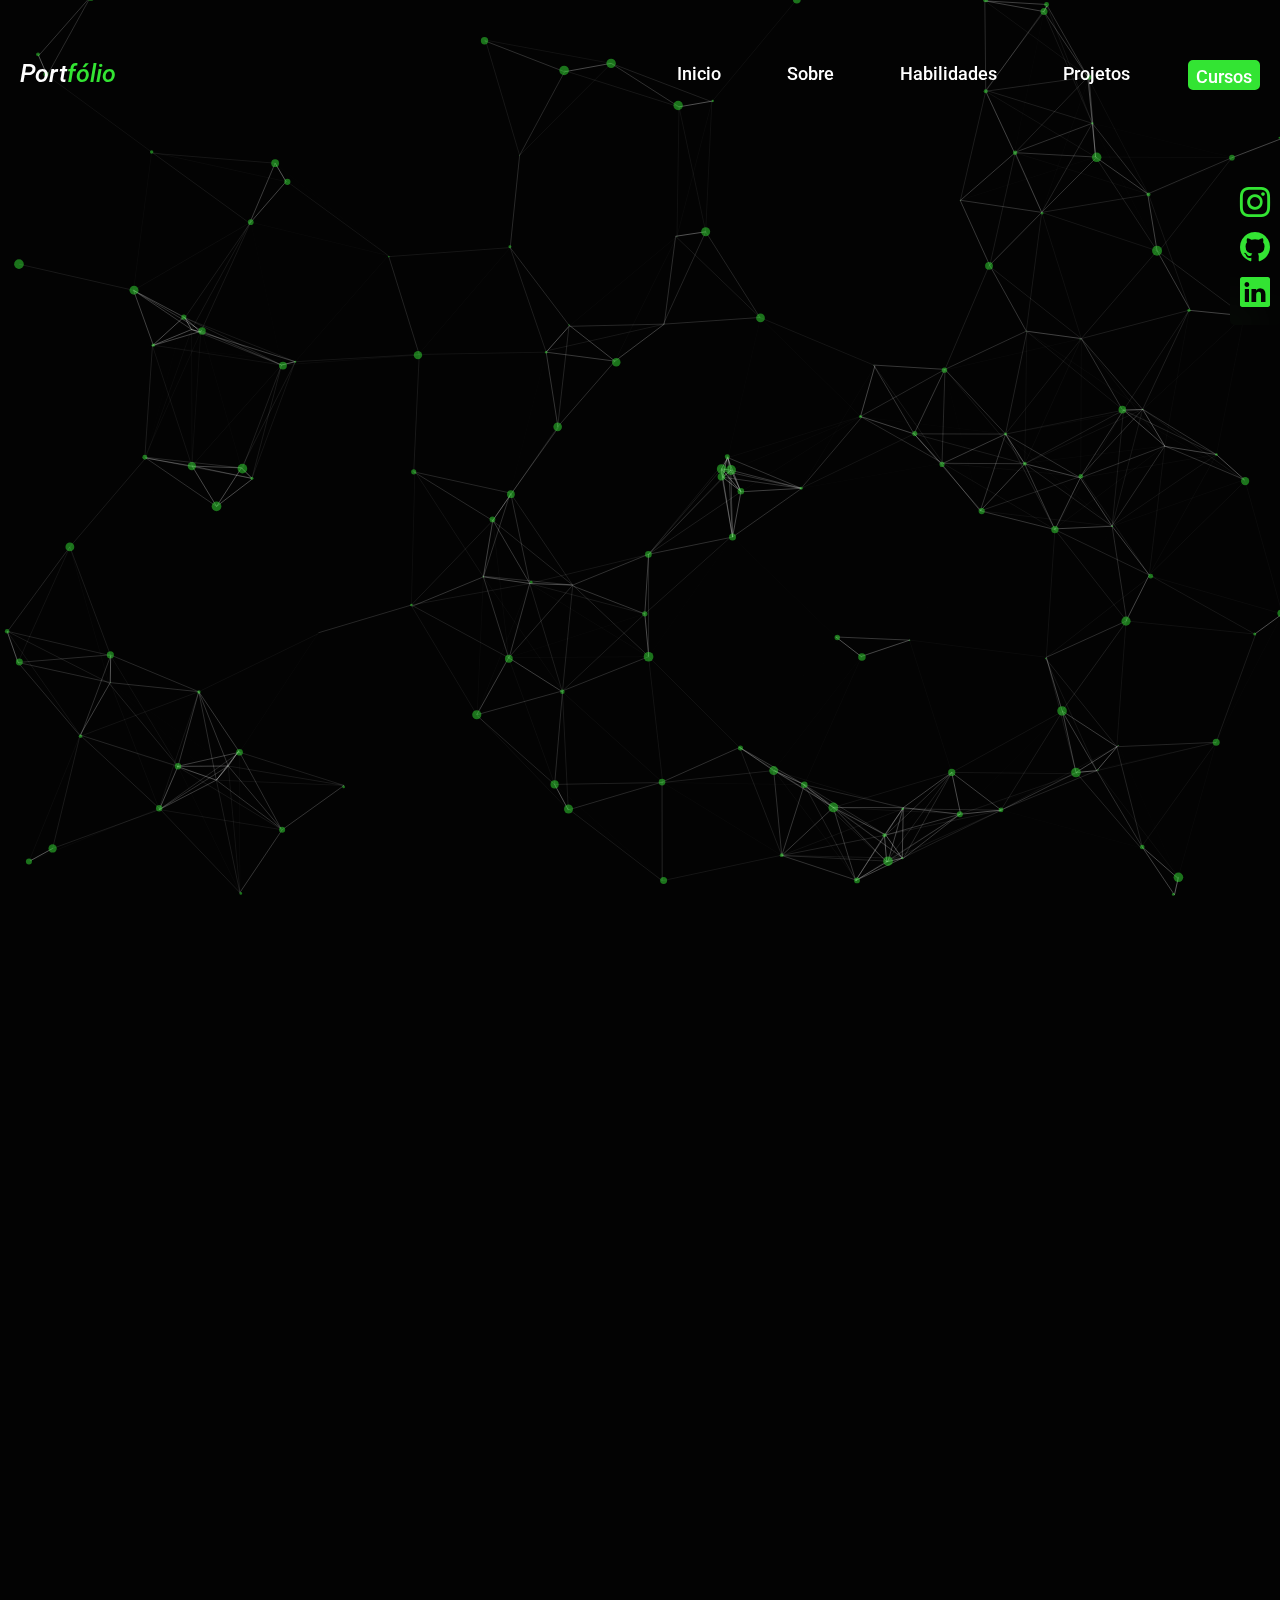
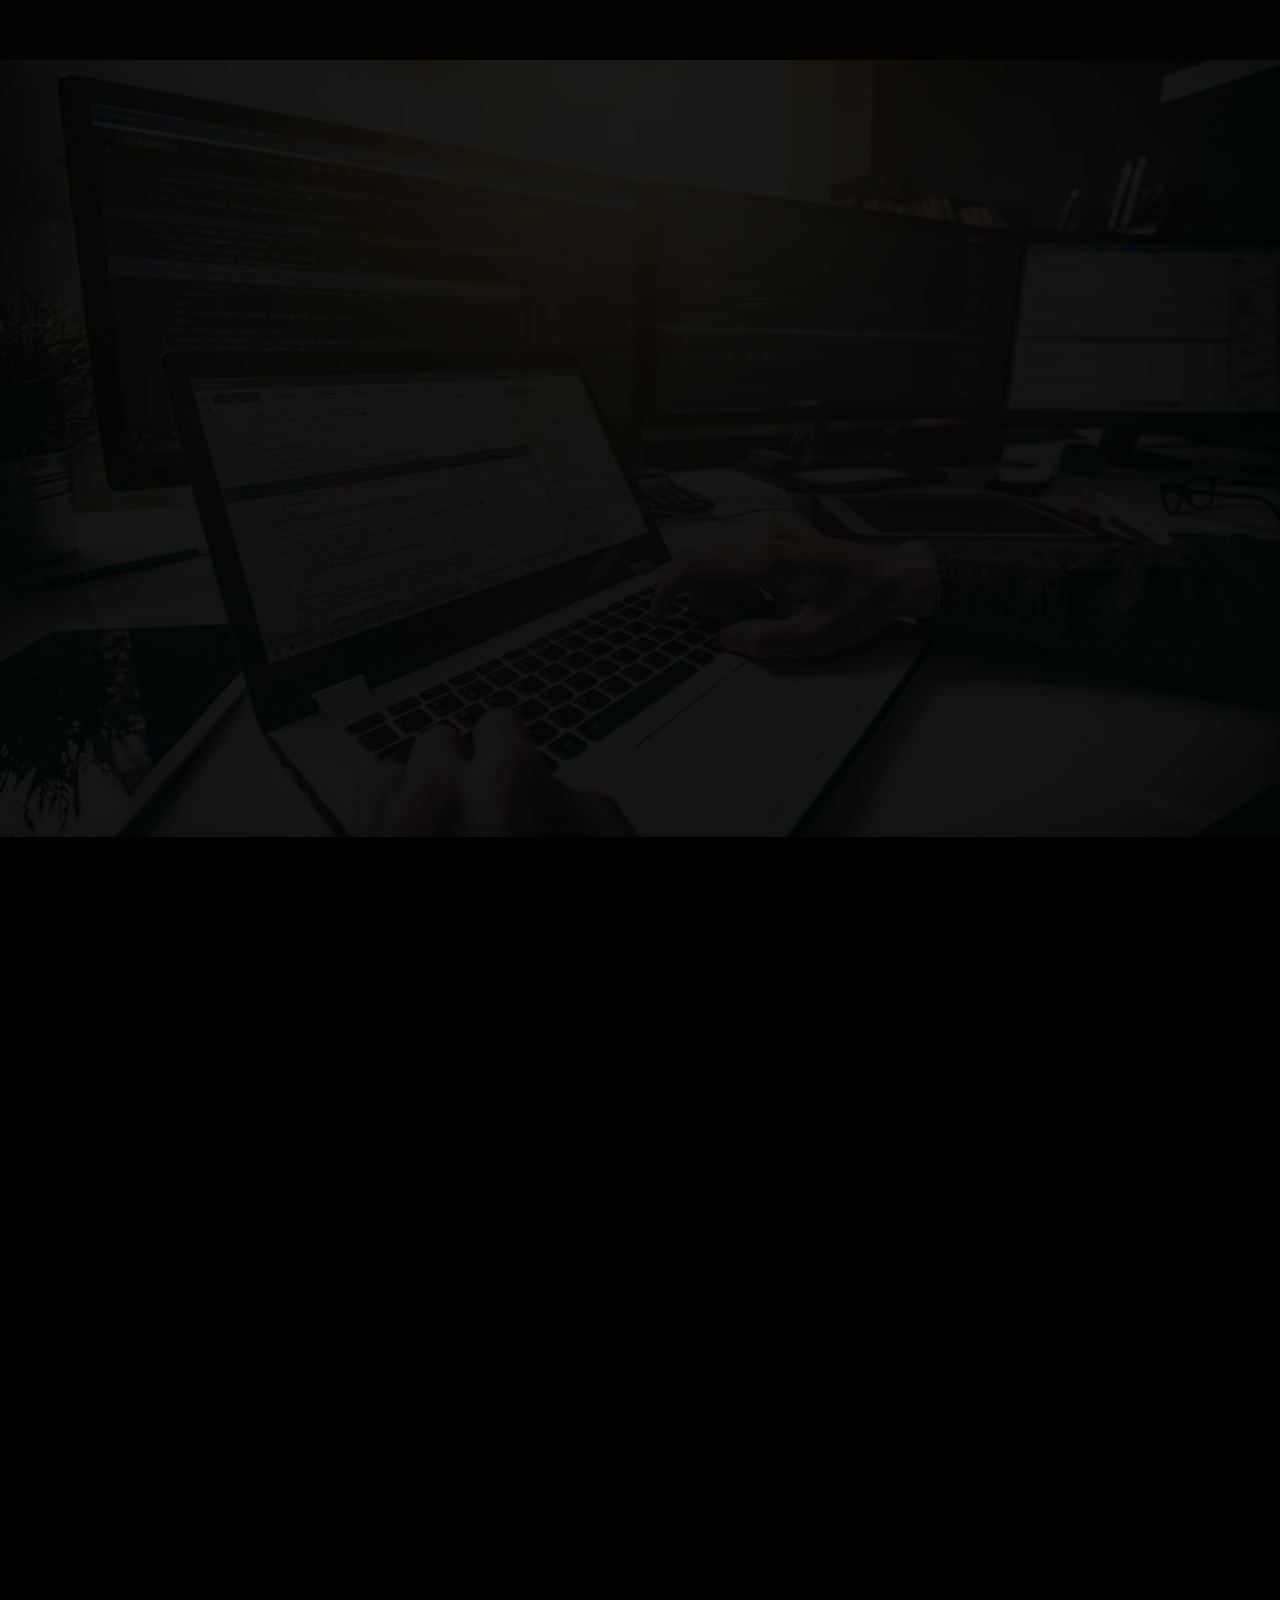
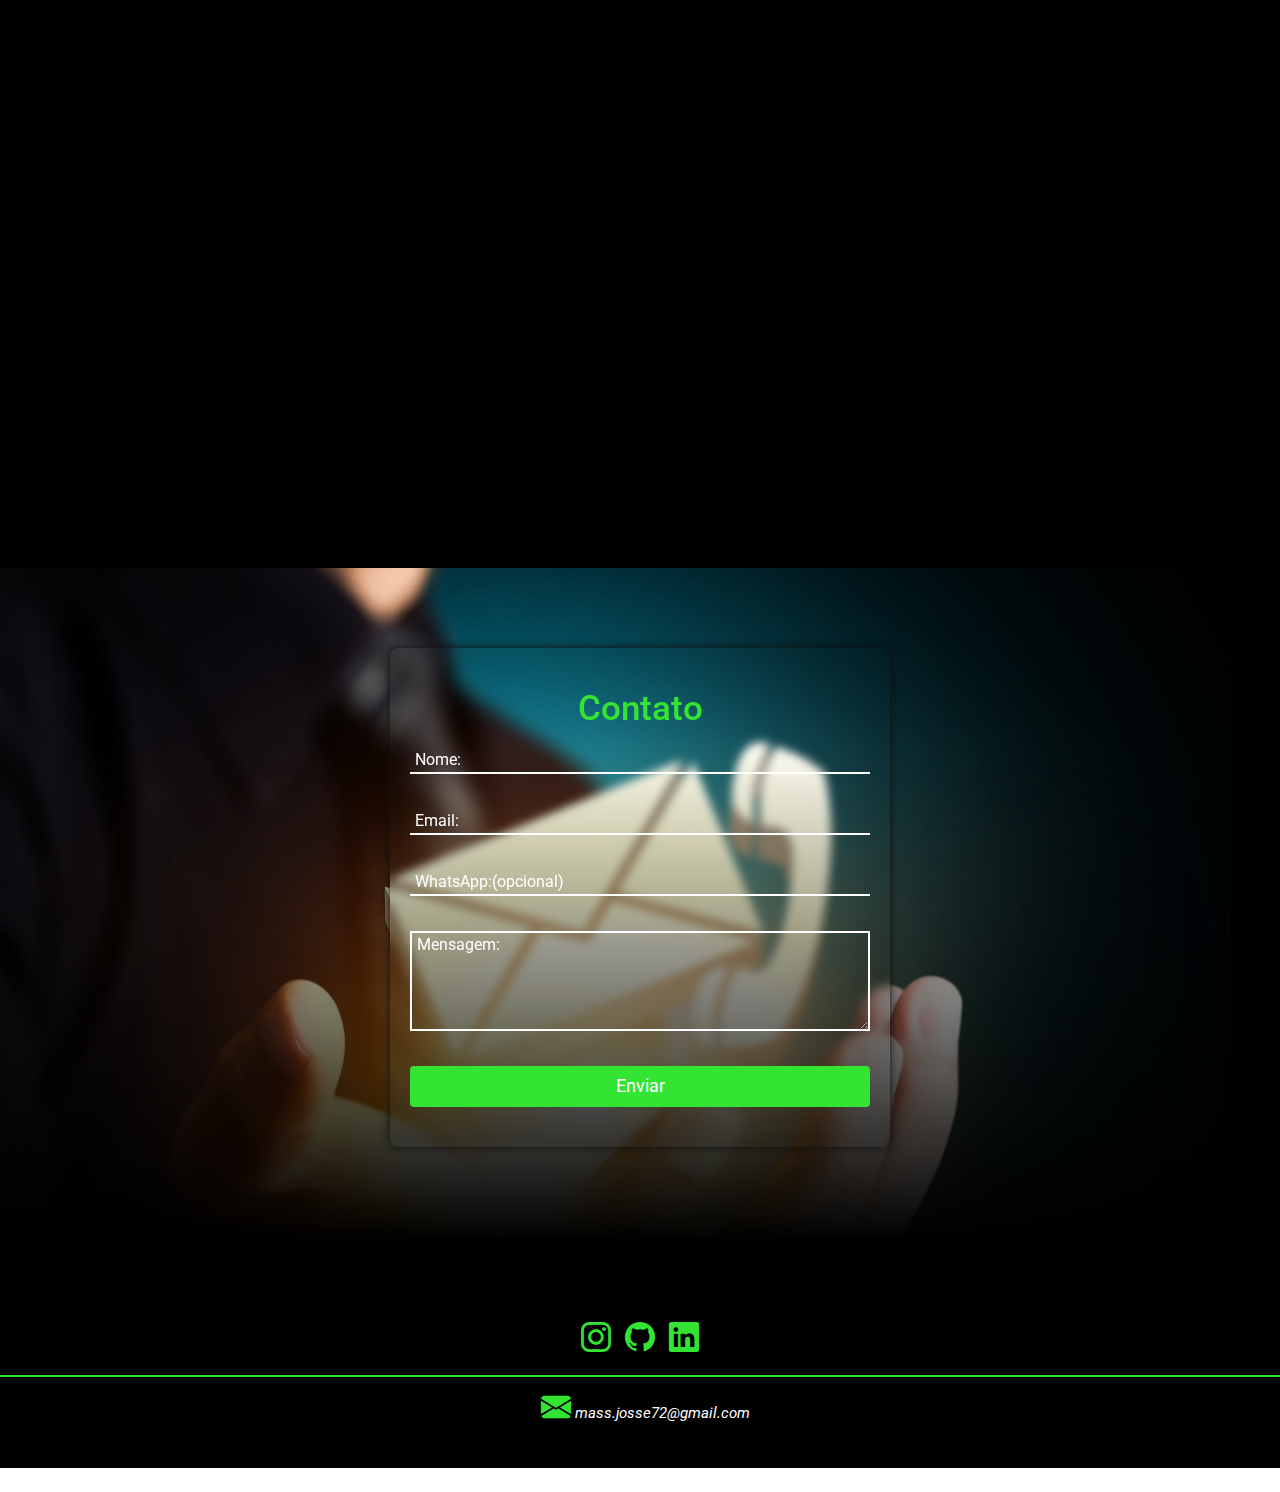
==== index.html @ 42904925 "atualizando botoes" ====
<!DOCTYPE html>
<html lang="pt-BR">

<head>
    <meta charset="UTF-8">
    <meta name="viewport" content="width=device-width, initial-scale=1.0">
    <meta name="description" content="Desenvolvedor Web: dedicado à criação de soluções web inovadoras, focadas em alto desempenho e design moderno. Sempre em busca de aprimorar minhas habilidades e adotar novas tecnologias, meu objetivo é entregar experiências digitais personalizadas e funcionais, que elevam a presença online dos meus clientes.">
    <meta name="author" content="Matheus Santos">
    <meta name="keywords" content="mj desenvolvedor, programador, desenvolvedor web, html, css, javascript, python, front-end Matheus, Matheus santos dev, Matheus jose dos santos">
    <meta name="robots" content="index,follow">

    <title>MJ desenvolvedor | Matheus</title>
    <!-- link do bootstrap -->
    <link href="https://cdn.jsdelivr.net/npm/bootstrap@5.3.3/dist/css/bootstrap.min.css" rel="stylesheet"
        integrity="sha384-QWTKZyjpPEjISv5WaRU9OFeRpok6YctnYmDr5pNlyT2bRjXh0JMhjY6hW+ALEwIH" crossorigin="anonymous">
    <!-- link icons -->
    <link rel="stylesheet" href="https://cdn.jsdelivr.net/npm/bootstrap-icons@1.11.3/font/bootstrap-icons.min.css">
    <link rel="stylesheet" href="https://cdnjs.cloudflare.com/ajax/libs/font-awesome/6.0.0-beta3/css/all.min.css">
    <!-- link css -->
    <link rel="stylesheet" href="_css/stilo.css">
    <link rel="stylesheet" href="_css/navegacao.css">
    <link rel="stylesheet" href="_css/mobile.css">
    <link href="https://unpkg.com/aos@2.3.1/dist/aos.css" rel="stylesheet">
    <!-- link script -->
    <script src="script.js" defer></script>
    <script src="cursos/animacao.js" defer></script>
    <script src="https://unpkg.com/aos@2.3.1/dist/aos.js"></script>
    <!-- link do scrollreveal -->
    <script src="https://unpkg.com/scrollreveal"></script>
    <!-- link font -->
    <link rel="preconnect" href="https://fonts.googleapis.com">
    <link rel="preconnect" href="https://fonts.gstatic.com" crossorigin>
    <link
        href="https://fonts.googleapis.com/css2?family=Roboto:ital,wght@0,100;0,300;0,400;0,500;0,700;1,100;1,400;1,500;1,700&display=swap"
        rel="stylesheet">
    <!-- link do icone da pagina -->
    <link rel="icon" href="Imagens/icons/programacao.png" type="image/png">
</head>

<body>
    <header>
        <div id="header" class="container-nav">
            <div class="flex ">
                <div class="texto">
                    <a href="index.html">
                        <p>Port<span>fólio</span></p>
                    </a>
                </div>
                <nav>
                    <ul class="container-paragrafo">
                        <li class="diferenca"><a href="#">Inicio</a></li>
                        <li class="diferenca "><a href="#sobre">Sobre</a></li>
                        <li class="diferenca "><a href="#habilidades">Habilidades</a></li>
                        <li class="diferenca "><a href="#projetos">Projetos</a></li>
                        <a  href="cursos/index.html"><button class="botao-nav">Cursos</button></a>
                    </ul>

                    <div class="mobile-menu" id="mobileMenu">

                        <ul class="nav-links-mobile" id="menu-item">
                            <li><a href="#" >Inicio</a></li>
                            <li><a href="#sobre">Sobre</a></li>
                            <li><a href="#habilidades">Habilidades</a></li>
                            <li><a href="#projetos">Projetos</a></li>
                            <a href="cursos/index.html"><button class="botao-nav">Cursos</button></a>
                        </ul>
                    </div>
                    <button class="hamberger" id="hambergeButton" onclick="this.classList.toggle('ativar')">
                        <span class="linha"></span>
                        <span class="linha"></span>
                        <span class="linha"></span>
                    </button>
                </nav>
            </div>

        </div>

    </header>
    <main>
        <!-- section da pagina inicial -->
        <section id="# " class="inicio">
            <div id="particles-js"></div>
            <div class="apresentacao">
                <div class="titulo">
                    <h1>Transformando desafios em soluçoes criativas<span>.</span></h1>
                </div>
                <div class="subtitulo">
                    <h2>Desenvolvedor Web<span>.</span></h2>
                    <p>Apaixonado por criar soluções funcionais com foco em desempenho e design moderno. Busco sempre aprender e aplicar novas tecnologias.</p>
                    
                </div>
                <div class="carta ">
                    <a class="link-a" href="pdf/currículo-atualizado.pdf" target="_blank"><button class="btn-tds">Currículo <i class="fa-regular fa-circle-down"></i></button></a>

                    <a class="link-a contato-botao" href="#contato"><button class="btn-tds">Contato<i class="fa-solid fa-address-card"></i></button></a>

                </div>
            </div>
            <div class="foto" data-aos="zoom-in" data-aos-duration="1500" data-aos-delay="300">
                 <img src="Imagens/matheus2.jpg" alt="Matheus santos">
            </div>
            <div class="rede-sociais1">
                <a href="https://www.instagram.com/theus_santtos2/" target="_blank"><i
                        class="icons bi bi-instagram "></i></a>
                <a href="https://github.com/matheus1289" target="_blank"><i
                        class="icons bi bi-github"></i></a>
                <a href="https://www.linkedin.com/in/matheus-santos-b48833187/" target="_blank"><i
                        class=" icons bi bi-linkedin"></i></a>
            </div>
        </section>
        <!--Fim section da pagina inicial -->
        <!-- section sobre mim -->
        <section id="sobre" class="inicio3">
            <div class="container-2">
                <div class="title">
                    <p>Conheça um pouco </p>
                    <h2>Sobre mim</h2>
                </div>
                
                <div class="container-sobre">
                    <div class="sobre-mim">
                        <h3>Olá, me chamo <span>Matheus santos</span>.</h3>
                        <div class="info-sobre">
                            <img width="50" height="50" src="https://img.icons8.com/ios-filled/50/ffffff/quote-left.png" alt="quote-left"/>
                            <p>Olá, meu nome é Matheus, e sou estudante de Análise e Desenvolvimento de Sistemas. Sou uma pessoa dedicada, esforçada e focada em alcançar meus objetivos acadêmicos e profissionais. Tenho um grande interesse em tecnologia e sempre busco aprofundar meus conhecimentos em programação, desenvolvimento de software e novas tendências na área. Meu comprometimento e determinação me impulsionam a enfrentar desafios e a buscar soluções inovadoras. Estou sempre pronto para aprender e colaborar em projetos que contribuam para meu crescimento e para o sucesso da equipe. Meu objetivo é encontrar uma oportunidade onde eu possa contribuir com meu entusiasmo e habilidades, ao mesmo tempo em que cresço profissionalmente e agrego valor ao time e aos projetos nos quais estou envolvido.</p>
                        </div>
                    </div>
                    <div class="img-2">
                        <img src="https://cdn.pixabay.com/photo/2024/04/09/03/04/ai-generated-8684869_1280.jpg" alt="">
                    </div>
                </div>
 
            </div>
  
        </section>
        <!--Fim section da pagina sobre mim -->
        <!-- section habilidades -->
        <section id="habilidades" class="inicio2">
            <div class="habilidades" data-aos="flip-left" data-aos-duration="1000">
                
                <h2 class="animation" data-aos="zoom-in-up" data-aos-duration="1000" data-aos-delay="500" >Minhas <span>Habilidades.</span></h2>
                <ul>
                    <li>
                        <div class="flex">
                            <h3>HTML <img src="Imagens/icons/icons8-html5-48.png" alt=""></h3>
                            <p>70%</p>
                        </div>

                        <span class="barra"><span class="html"></span></span>
                    </li>
                    <li>
                        <div class="flex">
                            <h3>CSS <img src="Imagens/icons/icons8-css-48.png" alt=""></h3>
                            <p>70%</p>
                        </div>
                        <span class="barra"><span class="css"></span></span>
                    </li>
                    <li>
                        <div class="flex">
                            <h3>JAVASCRIPT <img src="Imagens/icons/icons8-javascript-48.png" alt=""></h3>
                            <p>55%</p>
                        </div>

                        <span class="barra"><span class="javascript"></span></span>
                    </li>
                    <li>
                        <div class="flex">
                            <h3>PYTHON <img src="Imagens/icons/icons8-python-48.png" alt=""></h3>
                            <p>55%</p>
                        </div>

                        <span class="barra"><span class="python"></span></span>
                    </li>
                    <li>
                        <div class="flex">
                            <h3>PHP <img src="Imagens/icons/icons8-php-48.png" alt=""></h3>
                            <p>40%</p>
                        </div>

                        <span class="barra"><span class="php"></span></span>
                    </li>
                </ul>
                <div class="marque">
                    <marquee >
                        <img src="Imagens/icons/icons8-css-48.png" alt="css">
                        <img src="Imagens/icons/icons8-html5-48.png" alt="html">
                        <img src="Imagens/icons/icons8-javascript-48.png" alt="javascript">
                        <img src="Imagens/icons/icons8-php-48.png" alt="php">
                        <img src="Imagens/icons/icons8-python-48.png" alt="python">
                        <img src="Imagens/icons/icons8-bootstrap-48.png" alt="bootstrap">
                        <img src="Imagens/icons/icons8-mysql-48.png" alt="MYsql">
                    </marquee>
                </div>
            </div>

        </section>
        <!--Fim section da pagina habilidades -->
        <!-- section de projetos -->
        <section id="projetos" class="inicio4">
            <div class="container3">
                <h2 data-aos="zoom-in-up" data-aos-duration="1000" >Projetos</h2>
                <div class="flex-proj">
                    <!-- projeto 1 -->
                    <div class="projetos hover" data-aos="flip-left" data-aos-duration="1000" data-aos-delay="300">
                        <div class="proj">
                            <div class="icons-linguagem">
                                <img src="Imagens/icons/icons8-html5-48.png" alt="hmtl">
                                <img src="Imagens/icons/icons8-css-48.png" alt="css">
                                <img src="Imagens/icons/icons8-javascript-48.png" alt="javascript">
                            </div>
                        </div>
                        <h3>Lista de tarefas</h3>
                        <p>Projeto desenvolvido utilizando HTML, CSS e JavaScript, com a finalidade de criar uma lista de tarefas. O projeto permite que você adicione, edite, exclua e marque tarefas como concluídas. Além disso, mesmo após atualizar a página, as tarefas permanecem salvas, pois são armazenadas no armazenamento local do navegador (localStorage). </p>
                        <div class="botao">
                            <a  href="https://list-tarefasmj.netlify.app" target="_blank"><button class="hov"><i
                                class="bi bi-globe-americas"></i> Projeto</button></a>
                            <a  href="https://github.com/matheus1289/Lista-tarefas" target="_blank"><button class="hov"><i
                                class="icons bi bi-github"></i>Repositório</button></a>
                        </div>
                    </div>
                    <!-- fim projeto 1 -->
                    <!-- projeto 2 -->
                    <div class="projetos hover" data-aos="flip-left" data-aos-duration="1000" data-aos-delay="600">
                        <div class="proj2">
                            <div class="icons-linguagem">
                                <img src="Imagens/icons/icons8-html5-48.png" alt="hmtl">
                                <img src="Imagens/icons/icons8-css-48.png" alt="css">
                                <img src="Imagens/icons/icons8-javascript-48.png" alt="js">
                            </div>
                        </div>
                        <h3>Freelance</h3>
                        <p>Este site foi criado para destacar o trabalho da minha cliente e conta com 4 sessões principais: Início, Sobre, Avaliações e Serviços, com links integrados para redes sociais e WhatsApp. O projeto é totalmente responsivo. Também utilizei técnicas de SEO para melhorar o posicionamento nas buscas, oferecendo mais visibilidade ao cliente. </p>
                        <div class="botao">
                            <a  href="https://carlarevendedora.com.br/" target="_blank"><button class="hov"><i
                                class="bi bi-globe-americas"></i> Projeto</button></a>
                            <a  href="https://github.com/matheus1289/freelance-carla-soares" target="_blank"><button class="hov"><i
                                class="icons bi bi-github"></i>Repositório</button></a>
                        </div>
                    </div>
                    <!-- fim projeto 2 -->
                    <!-- projeto 3 -->
                    <div class="projetos hover" data-aos="flip-left" data-aos-duration="1000" data-aos-delay="900">
                        <div class="proj3">
                            <div class="icons-linguagem">
                                <img src="Imagens/icons/icons8-html5-48.png" alt="hmtl">
                                <img src="Imagens/icons/icons8-css-48.png" alt="css">
                                <img src="Imagens/icons/icons8-javascript-48.png" alt="javascript">
                            </div>
                        </div>
                        <h3>Previsão do tempo</h3>
                        <p>Este projeto utiliza a API gratuita da OpenWeather para fornecer informações climáticas detalhadas. Desenvolvido com JavaScript, CSS e HTML, a aplicação permite que os usuários consultem a previsão do tempo de maneira simples e intuitiva, para obter dados climáticos, como temperatura, umidade e condições gerais do tempo  (ensolarado, nublado, chuva, etc.).</p>
                        <div class="botao">
                            <a  href="https://openfreedev-tempo.netlify.app/" target="_blank"><button class="hov"><i
                                class="bi bi-globe-americas"></i> Projeto</button></a>
                            <a  href="https://github.com/matheus1289/previsao-tempo" target="_blank"><button class="hov"><i
                                class="icons bi bi-github"></i>Repositório</button></a>
                        </div>
                    </div>
                    <!--fim projeto 3 -->
                    <!-- projeto 4 -->
                    <div class="projetos hover" data-aos="flip-left" data-aos-duration="1000" data-aos-delay="1100">
                        <div class="proj4">
                            <div class="icons-linguagem">
                                <img src="Imagens/icons/icons8-html5-48.png" alt="hmtl">
                                <img src="Imagens/icons/icons8-css-48.png" alt="css">
                                <img src="Imagens/icons/icons8-javascript-48.png" alt="javascript">
                            </div>
                        </div>
                        <h3>Starbucks</h3>
                        <p>Desenvolvi um site responsivo inspirado no Starbucks, onde os usuários podem alterar os drinks ao selecioná-los. O design do site é ajustável e se adapta perfeitamente a qualquer dispositivo, seja um computador ou um aparelho móvel. Utilizei HTML, CSS e JavaScript para implementar todas as funcionalidades e garantir uma experiência de usuário fluida e intuitiva.</p>
                        <div class="botao">
                            <a  href="https://openfreedev-coffe.netlify.app/" target="_blank"><button class="hov"><i
                                class="bi bi-globe-americas"></i> Projeto</button></a>
                            <a  href="https://github.com/matheus1289/starbucks" target="_blank"><button class="hov"><i
                                class="icons bi bi-github"></i>Repositório</button></a>
                        </div>
                    </div>

                    <!--fim projeto 4 -->
        
                 
            </div>
            <div class="mais-projetos">
                <div class="project-hover">
                    <a href="https://github.com/matheus1289?tab=repositories" target="_blank">Ver mais projetos</a>
                    <i class="bi bi-arrow-right-circle-fill"></i>
                </div>
                
            </div>
        </section>
        <!--Fim section da pagina projetos -->
        <!-- pagina contato -->
         <section id="contato" class="contato">
            <div class="formulario">
                <h2>Contato</h2>
                <form class="formulario-contato" action="https://formsubmit.co/mass.josse72@gmail.com" method="POST">

                    <input type="hidden" name="_next" value="http://mjdesenvolvedor.com.br/sucesso.html">

                    <input type="hidden" name="_captcha" value="false">

                    <input type="hidden" name="_subject" value="Novo contato!">

                    <input type="hidden" name="_autoresponse" value="Obrigado pelo contato! Em breve, responderei!! ">

                    <input type="text" placeholder="Nome:" name="name" required>

                    <input type="email" placeholder="Email:" name="email" required>

                    <input type="tel" placeholder="WhatsApp:(opcional)" name="tel">

                    <textarea name="message" placeholder="Mensagem: "></textarea>

                    <button class="botao-contato" type="submit">Enviar</button>

               </form>
            </div>
            <div class="rodape">
                <div class="flex">
                    <div class="rede-sociais">
                        <a href="https://www.instagram.com/theus_santtos2/" target="_blank"><i
                                class="icons bi bi-instagram"></i></a>
                        <a href="https://github.com/matheus1289" target="_blank"><i class="icons bi bi-github"></i></a>
                        <a href="https://www.linkedin.com/in/matheus-santos-b48833187/" target="_blank"><i
                                class=" icons bi bi-linkedin"></i></a>
                    </div>
                </div>
                <div class="borda"></div>
                <div class="line-footer ">
                    <p><i class="bi bi-envelope-fill"></i></i> <a
                            href="mailto:Mass.josse72@gmail.com">mass.josse72@gmail.com</a></p>
                </div>
            </div>

        </section>
        <div class="cima">
            <a href="#"><i class="bi bi-arrow-up-circle-fill icon"></i></i></a>
        </div>
    </main>
    <script type="text/javascript" src="js/particles.js"></script>
    <script type="text/javascript" src="js/app.js"></script>
</body>

</html>
---- _css/stilo.css ----
/*pra todos*/
*{
    color: white;
    font-family: "Roboto", sans-serif; 
    box-sizing: border-box;
    outline: none;
}
.hide{
    display: none;
    
}
/*variaveis*/
:root{
    --cor-primary:rgb(51, 228, 51);
    --cor-secundary:#0e0e0e;
}
html, body{
    margin: 0;
    padding: 0;
    overflow-x: hidden;
    scroll-behavior: smooth;
    scroll-padding: 30px;
}
p{
    font-weight: 300;
    font-style: italic;
}
h3 {
    font-size: 1.4em;
}
h4 {
    font-size: 1.2em;
}
.flex{
    display: flex;
     
}
.link {
    text-decoration: none;
    color:white;
    transition: 0.5s;
}
.btn-tds{
    background-color: var(--cor-primary);
    padding: 15px 10px;
    height: 40px;
    display: flex;
    align-items: center;
    justify-content: center;
    gap: 5px;
    font-size: 1.2rem;
    height: 30px;
    border-radius: 6px;
    border: 2px solid var(--cor-primary);
    transition: 0.4s;
    margin-top: 15px;
}
@keyframes piscar{
    0%{
        box-shadow: 0 0 10px var(--cor-primary);
    }
    50%{
        box-shadow: none;
    }
}
.link-a{
    text-decoration: none;
    color: white;
    font-size: 18px;
    font-weight: 500;
    
}
.btn-tds:hover{
    background-color: transparent;
    animation: none;
}
::-webkit-scrollbar{
    background-color:white;
}
::-webkit-scrollbar-thumb{
    background-color: var(--cor-primary);
    border-radius: 10px;
    
}



/*fim todos*/
/*principal*/
main{
    padding: 0px;
    margin: 0px;
}
/*Rolagem*/
.foto, .container-2, .img-2, .sobre-mim h3, .container3, .titulo, .subtitulo, .carta, .info-sobre{
    visibility: hidden;
}
/*sessao 1*/

section.inicio{
    height: 100vh;
    max-height: 1000px;
    position: relative;
    width: 100%;  
    display: flex;
    justify-content: space-around;
    text-align: center;
    
}
#particles-js{
    height: 100%;
    width: 100%;
    background-color: rgb(3, 3, 3);;
    position: absolute;
    object-fit: cover;
    top: 0;
    left: 0;
}
.foto {
    display: grid;
    place-items: center;
    text-align: center;
    padding-top: 20px;
    width: 50%;
    padding-left: 20px;
    
}

.foto img {
    position: relative;
    width: 250px;
    height: 400px;
    margin-bottom: 10px;
    border-radius: 50px 20px 50px 20px;
    box-shadow: 0px 0px 10px var(--cor-primary); 
    animation: flutuar 2s ease-in-out infinite alternate; 
}
@keyframes flutuar{
    0%{
        top: 10px;
    }
    100%{
        top:30px;
    }
}

h1 {
    font-size: 35px;
    font-weight: 500;
    font-style: italic;
    text-align: left;
    color: var(--cor-primary);
    text-shadow: 0 0 20px rgb(19, 18, 18);
}
.subtitulo h2{
    font-size: 1.6rem;
    font-weight: 400;
    font-style: italic;
}
.subtitulo span{
    color: var(--cor-primary);
}
.apresentacao {
    display: flex;
    flex-direction: column;
    justify-content: center;
    text-align: justify;
    width: 50%;
    margin: 0;
    padding: 0;
    margin-left:40px ;
    gap: 15px;
    
}

.apresentacao ul li{
    padding: 0;
    margin: 0;
}

.apresentacao h3{
    font-size: 25px;
}

.apresentacao p{
    font-size: 18px;
    margin: 0;
}
.rede-sociais1{
    position: absolute;
    display: flex;
    flex-direction: column;
    top: 170px;
    backdrop-filter: blur(20px);
    padding: 10px 5px;
    border-radius: 5px;
    right: 0;
}
.carta{
    display: flex;
    gap: 15px;
}
.contato-botao button{
    background: var(--cor-secundary);
    border: 2px solid var(--cor-secundary);
    animation: none;
}

/*fim sessao 1*/
/*sessao 2*/
section.inicio2{
    background: url(../Imagens/img-fundo.jpg);
    background-size: cover;
    background-position: center;
    position: relative;
    height: 100%;
    padding-bottom: 80px;
    width: 100%;  
    display: flex;
    justify-content: center;
    align-items: center;  
}
section.inicio2::before{
    content: "";
    position: absolute;
    top: 0;
    left: 0;
    width: 100%;
    height: 100%;
    background-color: rgba(0, 0, 0, 0.9); /* Altere a opacidade para ajustar a escuridão */
}
.img-habilidades img{
    width: 50px;
}
.habilidades li img{
    width: 25px;
}
.habilidades ul{
    margin: 0;
    padding: 0;
    margin-bottom: 40px;
}
.habilidades li{
    margin:20px 0;
}
.habilidades h3{
    font-size: 18px;
    font-weight: 500;
}
.habilidades{
    width: 80%;
    max-width: 600px;
    padding: 10px 25px;
    height: 100%;
    padding-bottom: 50px;
    margin-top: 70px;
    border-radius:  20px;
    backdrop-filter: blur(5px);
    box-shadow: 0 0 15px #aaaaaa;
    cursor: pointer;
}
.marque{
    width: 60%;
    border-radius: 5px;
    margin: 0 auto;
    box-shadow: 0 0 10px white;
}



.habilidades h2{
    text-align: center;
    margin: 20px 0 30px 0;
    color:var(--cor-primary);
    font-size: 35px;
    font-weight: 700;
    
}
li div{
    justify-content: space-between;
}
.habilidades .barra{
   background-color: rgb(214, 214, 214);
   backdrop-filter: blur(30px);
   border: 1px solid black;
   display: block;
   height: 20px;
   position: relative;
   overflow: hidden;
   transition: 0.5s ease-in-out;
   border-radius: 10px;
   
   
}

.barra > span{
    height: 30px;
    background: linear-gradient(to left, rgb(51, 228, 51) 0%, #fd1d1d 50%, #fcb045 100%);
    position: absolute;
}
.html, .css{
    width: 70%;
    animation: html 5s;
}
.javascript, .python{
    width: 55%;
    animation: css 5s;
}
.php{
    width:40% ;
    animation: javascript 5s;
}
@keyframes html{
    0%{
        width: 0;
    }
    100%{
       width: 70%; 
    }
}
@keyframes css{
    0%{
        width: 0;
    }
    100%{
       width: 55%; 
    }
}
@keyframes javascript{
    0%{
        width: 0;
    }
    100%{
       width: 40%; 
    }
}
/*fim sessao 2*/
/*sessao 3*/
section.inicio3{
    background-color:rgb(3, 3, 3);
    background-size: cover;
    background-position: center;
    height: 100%;
    padding: 70px 20px;
}
.sobre-mim img{
    float: right;
    width: 70px;
    height: 50px;
    margin: 0px 20px 0 10px;
}
.container-sobre{
    display: grid;
    grid-template-columns:1fr 1fr;
    align-items: center;
    gap: 20px;
}

.container-2{
    width: 100%;
    max-width: 1100px;
    height: 100%;
    margin: 0 auto;
    border-radius: 10px;
    background-color: var(--cor-secundary);
    padding: 30px;
    position: relative;
    
}

.title{
    text-align: center;
}
.title p{
    font-size: 1.2rem;
    font-weight: 400;
    color: var(--cor-primary);
    margin-bottom: 0px;
}
.title h2 {
    text-align: center;
    font-size: 2.7rem;
    padding: 0px 0 30px 0;
    font-weight: 500;
    color: white;
    text-transform: uppercase;
}
.sobre-mim h3 {
    font-size: 2rem;
    margin-bottom: 20px;
    font-weight: 500;
    color: white;
}
.img-2{
    display: flex;
    align-items: center;
    justify-content: center;
    
}
.img-2 img{
    width: 100%;
    height: 100%;
    max-height: 400px;
    box-shadow: 0px 0 5px white;
    border-radius: 8px;
}
.container-2 span{
    color: var(--cor-primary);
}
.sobre-mim p {
    font-size:18px;
    text-align: justify;
    font-weight: 300;
    margin-bottom: 5px;
}


.rede-sociais1 a i {
    text-align: left;
}
/* fim sessao 3*/

/*section 04*/
section.inicio4{
    background: black;
    background-size: cover;
    background-position: center;
    height: 100%;
    padding-top: 40px;
    margin: 0;
}
.container3{
    position: relative;
    width: 100%;
    height: 100%;
    margin: 0 auto;
    border-radius:  20px;
    background:transparent;
    padding: 30px;
    text-align: center;
}
.flex-proj{
    display: flex;
    margin: 0 auto;
    width: 100%;
    max-width: 1000px;
    gap: 30px;
    flex-wrap: wrap;
    text-align: center;
    justify-content: center;
    padding-bottom: 15px;
}
.container3 .flex{
    flex-direction: row;
}
.container3 h2{
    text-align: center;
    padding: 10px 0;
    color: var(--cor-primary);
}
.container3 .flex{
    gap: 30px;
    margin: 20px;
    text-align: center ;
    
}
.projetos{
    height: 515px;
    background-color: #1f1e1e;
    width: 100%;
    max-width: 400px;
    box-shadow: 0 0 15px #0e0e0e;;
    border-radius: 10px;
    margin-top: 20px;
    text-align: left;
    padding: 10px; 
    position: relative;

}


.container3 p{
    font-size: 16px;
    font-weight: 400;
    font-style: italic;
    text-align: justify;
}
.botao{
    display: flex;
    position: absolute;
    bottom: 10px;
    left: 0;
    right: 0;
    width: 100%;
    text-align: center;
    justify-content: center;
}
.botao a{
    width: 50%;
    padding: 0; 
    margin: 5px 8px;
}
.botao i{
    font-size: 15px;
    color: var(--cor-primary);
    position: relative;
    top: -1px;
}
.botao button {
    text-decoration: none;
    color: white;
    font-size: 17px;
    font-weight: 400;
    width: 100%;
    
    
}
.hov{
    transition: 0.3s;
}
.hov:hover{
    box-shadow: 0 0 5px white;
    transform: scale(1.04);
    
}
.icons-linguagem img{
    width: 35px;
    padding: 0;
    margin: 0;
    margin-bottom: 5px;
    position: absolute;
    bottom: 0;
    left: 5px;
}
.icons-linguagem img:nth-child(2){
    left: 40px;
}
.icons-linguagem img:nth-child(3){
    left: 75px;
}
.proj, .proj2, .proj3, .proj4{
    background-image: url(../Imagens/fotos-projetos/lista-tarefas.png.png);
    background-size: cover;
    background-position: center;
    height: 40%;
    border-radius: 5px;
    margin-bottom: 10px;
    position: relative;
}
.proj2{
    background-image: url(../Imagens/fotos-projetos/Captura\ de\ tela\ 2024-10-07\ 193436.png);

}
.proj3{
    background-image: url(../Imagens/fotos-projetos/Captura\ de\ tela\ 2024-08-27\ 150834.png);

}
.proj4{
    background-image: url(../Imagens/fotos-projetos/Captura\ de\ tela\ 2024-08-25\ 124224.png);
}
.hover{
    transition: 0.5s;
}
.hover:hover{
    transform: scale(1.04);
    cursor: pointer;
    box-shadow: 0 0 5px rgb(122, 122, 122);
}

.container3 button{
    margin-top: 20px;
    background-color: rgb(13, 15, 13);
    border-radius: 5px;
    padding: 5px 10px;
    border: none;

}
.mais-projetos{
    width: 100%;
    display: flex;
    justify-content: end;
    margin-top: 20px;
}
.project-hover{
    width: 200px;
    height: 30px;
    display: flex;
    justify-content: right;
    align-items: center;
    gap: 20px;
}
.mais-projetos a{
    text-decoration: none;
    color: white;
    font-size: 18px;
    font-weight: 500;
    position: relative;
    transition: 0.5s;
}

.mais-projetos i{
    font-size: 18px;
    transition: 0.5s;
    font-size: 18px;
    transform: translate(-10PX, 2px);
    
}
.project-hover:hover i{
    transform: translate(0px, 2px);
    color: var(--cor-primary);
}
.project-hover:hover a{
    color: var(--cor-primary);
}


/* fim sessao 4*/
/* sessao 5 */
.contato{
    min-height: 100vh;
    width: 100%;
    background: linear-gradient(to bottom, rgba(0, 0, 0, 0) 20%, black 75%), 
    url('../Imagens/fundo-contato.jpg'); 
    background-position: center;
    background-size: cover;
    background-repeat: no-repeat;
    display: flex;
    flex-direction: column;
    justify-content: space-between;
    align-items: center;
    padding: 30px 0;
    gap: 40px;
    
}
.formulario{
    backdrop-filter: blur(5px);
    margin-top: 50px;
    padding: 40px 20px;
    display: flex;
    flex-direction: column;
    align-items: center;
    width: 90%;
    max-width: 500px;
    gap: 10px;
    border-radius: 8px;
    box-shadow: 0 0 10px var(--cor-secundary);
    margin-bottom: 20px;
}
.formulario-contato{
    display: flex;
    width: 100%;
    flex-direction: column;
    gap: 35px;
}
.formulario h2{
    text-transform: capitalize;
    text-align: center;
    color:var(--cor-primary);
    font-size: 35px;
    font-weight: 500;
}

.formulario-contato input{
    width: 100%;
    background: transparent;
    border: none;
    border-bottom: 2px solid white;
    padding: 0 5px;
    
}

textarea::placeholder, input::placeholder{
    color: #ffffff;
    
}
.formulario-contato textarea{
    width: 100%;
    background: transparent;
    border: none;
    border: 2px solid white;
    padding: 0 5px;
    min-height: 100px;
}
.botao-contato{
    border: 2px solid var(--cor-primary);
    border-radius: 4px;
    background-color: var(--cor-primary);
    font-size: 1.1rem;
    padding: 5px 0;
    transition: .5s;
}
.botao-contato:hover{
    background-color: transparent;
}
.rodape{
    width: 100%;
    display: flex;
    flex-direction: column;
    align-items: center;
    gap: 15px;
}
.icons{
    padding: 5px;
    font-size: 30px;
    color:var(--cor-primary);
    
}

.rodape .flex{
    flex-direction: column;
    justify-content: center;
    align-items: center;
}
.rodape .flex img{
    height: 150px;
    margin-bottom: -50px;
}

.line-footer p i{
    font-size: 30px;
    color:var(--cor-primary);
}
.line-footer p{
    line-height: 80%;
    font-weight: 400;
}

.line-footer p a{
    text-decoration: none;
    color: white;
    font-size: 15px; 
    font-weight: 400;
    font-style: italic;
}
.line-footer p{
    padding-left: 10px;
    text-align: center;
}
.borda{
    border-top:2px solid var(--cor-primary);
    width: 100%;
    
}
/*botao subir para o inicio*/

.icon{
    opacity: 0;
    
}
.cima:hover i{
    transform: scale(1.1);
    opacity: 0.8;
    
}
.view{
    position: fixed;
    bottom: 0;
    right: 0;
    padding: 25px;
    color: var(--cor-primary);
    z-index: 8;
    font-size: 35px;
    transition: 0.5s ease-in-out;
    opacity: 1;
}
---- _css/navegacao.css ----
*{
    font-family: "Roboto", sans-serif; 
}

/*variaveis*/
:root{
    --cor-primary:rgb(51, 228, 51);
}


/*Navegação*/
header {
    text-align: center;
    
}

/*botao*/
.hamberger{
    position: relative;
    background: none;
    border: none;
    cursor: pointer;
    display: none;
    margin-right: 20px;
    transition: 0.5s;
    z-index: 99;
}
.linha{
    width: 30px;
    height: 3px;
    border-radius: 5px;
    background-color: white;
    display: block;
    margin: 6px auto;
    position: relative;
    transform-origin: center;
    transition: 0.7s;
    
}

button.ativar .linha:nth-child(1){
    transform: translateY(10px) rotate(-40deg);
}
button.ativar .linha:nth-child(2){
    opacity: 0;
}
button.ativar .linha:nth-child(3){
    transform: translateY(-8px) rotate(40deg);
}
/*fim botao*/

header .container-nav{
    position: fixed;
    width: 100%;
    padding: 50px 0;
    z-index: 5;
    background-color: transparent;
    transition: 0.8s;
}
.container-nav.rolagem{
    backdrop-filter: blur(30px);
    padding: 20px 0;
    padding-bottom: 5px;
}


.botao-nav {
    background:var(--cor-primary);
    margin-right: 20px;
    border: 2px solid var(--cor-primary);
    border-radius: 5px;
    text-align: center;
    transition: 0.5s;
    font-size: 18px;
    font-weight: 500;
    display: inline-block; 
    transition: 0.5s;
    height: 30px;
    
      
}
.botao-nav a{
    text-decoration: none;
    color: white;
    
}

.botao-nav:hover{
    background-color: transparent;
}

.diferenca::before{
    content: "";
    position: absolute;
    width: 0;
    height: 3px;
    bottom: 3px;
    left: 50%;
    transform: translateX(-50%);
    background-color: var(--cor-primary);
    visibility: hidden;
    transition: all 0.5s ease-in-out 0s;
}
.container-paragrafo li{
    position: relative;
    
}
.diferenca:hover:before{
    visibility: visible;
    width: 100%;
}

.diferenca a { 
    color: white;
    text-decoration: none;
    transition: 0.5s;
    display: inline-block; 
    transition: transform 0.3s;
    font-size: 18px;
    font-weight: 500;
    padding: 0 8px;
    padding-bottom: 5px;
    
   
}
.diferenca a:hover{ 
    color:var(--cor-primary);  
}
li{
    list-style: none;  
}
.texto p{
    font-size: 25px;
    font-weight: 500;
    padding-left: 20px;
    padding-top: 5px;
}

.texto a{
    text-decoration: none;
}
.texto p span{
    color: var(--cor-primary);
}
header .flex{
    justify-content: space-between;
    text-align: center; 
}
.container-paragrafo{
    display: flex;
    text-align: center;
    gap: 50px;
    margin-top: 10px;  
}
/*Mobile menu*/

.mobile-menu{
    transform:translateX(800px) ;
    position: fixed;
    top: 0;
    right: 0;
    width: 70%;
    height: 150vh;
    background-color: rgba(0, 0, 0, 0.9);
    flex-direction: column;
    align-items: center;
    font-size: 1.3rem;
    font-weight: 400;
    font-style: italic;
    z-index: 5;
    transition: 0.5s ease-in-out;
    opacity: 0;
    display: none;

}
.nav-links-mobile{
    display: flex;
    flex-direction: column;
    text-align: center;
    gap: 1.2rem;
    width: 80%;
    list-style: none;
    padding: 0;
    margin: 0 auto;
    margin-top: 80px;
}
.nav-links-mobile li{
    border-bottom: 1px solid  ;
    
}
.nav-links-mobile a{
    list-style: none;
    text-decoration: none; 
    color: white;
}

.flex-menu{
    transform: translateX(0);
    opacity: 1;
}
@media (max-width:780px){
    .container-paragrafo{
        display: none;
    }
    .hamberger{
        display: block;
    }
    .close{
        display: block;
        
    }
    .botao-nav{
        width: 100%;
        height: 35px;
    }
    .texto p{
        padding-top: 0px;
    }
    .mobile-menu{
        display: flex;
    }

    
}
/*Fim mobile*/
---- _css/mobile.css ----
:root{
    --cor-primary:rgb(51, 228, 51);
    --cor-secundary:#0e0e0e;
}

/*moblie*/

@media only screen and (max-width: 780px) {
    /*sessao 1*/
    section.inicio{
        height: 100%;
        min-height: 100vh;
        position: relative;
        width: 100%;  
        display: flex;
        flex-direction: column-reverse;
        justify-content: space-around;
        text-align: center;
        
    }
    .foto {
        display: grid;
        place-items: center;
        text-align: center;
        padding-top: 20px;
        width: 100%;
        padding-left: 20px;
        margin-top: 90px;
    }
    
    .foto img {
        width: 200px;
        height: 300px;
        margin-bottom: 10px;
        animation: none;
        margin: 0 auto;
    }
    h1 {
        font-size: 30px;
        text-align: left;
        color: rgb(51, 228, 51);
    }
    .subtitulo h2{
        font-size: 1.3rem;
    }
    
    .apresentacao {
        display: flex;
        flex-direction: column;
        justify-content: center;
        text-align: justify;
        width: 100%;
        margin: 20px 0;
        padding:0 20px;
        
    }
    
    
    /*sessao sobre*/
    section.inicio3{
        height: 100%;
        padding: 20px;
    }
    .img-2 {
        text-align: center;
    }
    .container-2{
        margin-bottom: 20px;
        
    }
    .sobre-mim .flex img{
        display: none;
    }

    .inicio3 .flex{
        flex-direction: column;
    }
    .sobre-mim p {
        font-size:18px;
    }
    .title h2 {
        font-size: 2.2rem; 
    }
    .sobre-mim h3{
        font-size: 1.6rem;
    }
    
}
@media (max-width:900px){
    .container-2{
        width: 100%;
        padding: 20px;
        
    }
    .container-sobre{
        display: flex;
        flex-direction: column-reverse;
        grid-template-columns:1fr;
        
    }
    .img-2{
        width: 100%;
        
    }
}

@media only screen and (max-width: 430px){
    .foto img {
        width: 200px;
        height: 250px;
        margin-top: 10px;
    }
    h1 {
        font-size: 23px;
        text-align: left;
        color: rgb(51, 228, 51);
    }

    /*sessao habilidades*/
    .habilidades{
        width: 90%;
    }
    .habilidades h2{
        margin: 30px 0 30px 0;
        font-size: 25px;
        
    }
    section.inicio3{
        height: 100%;
        padding: 10px;
    }
    .container-2{
        padding: 10px;
    }
    .habilidades .marque{
        width: 90%;
    }
    .projetos{
        height:570px;
    
    }
    
}
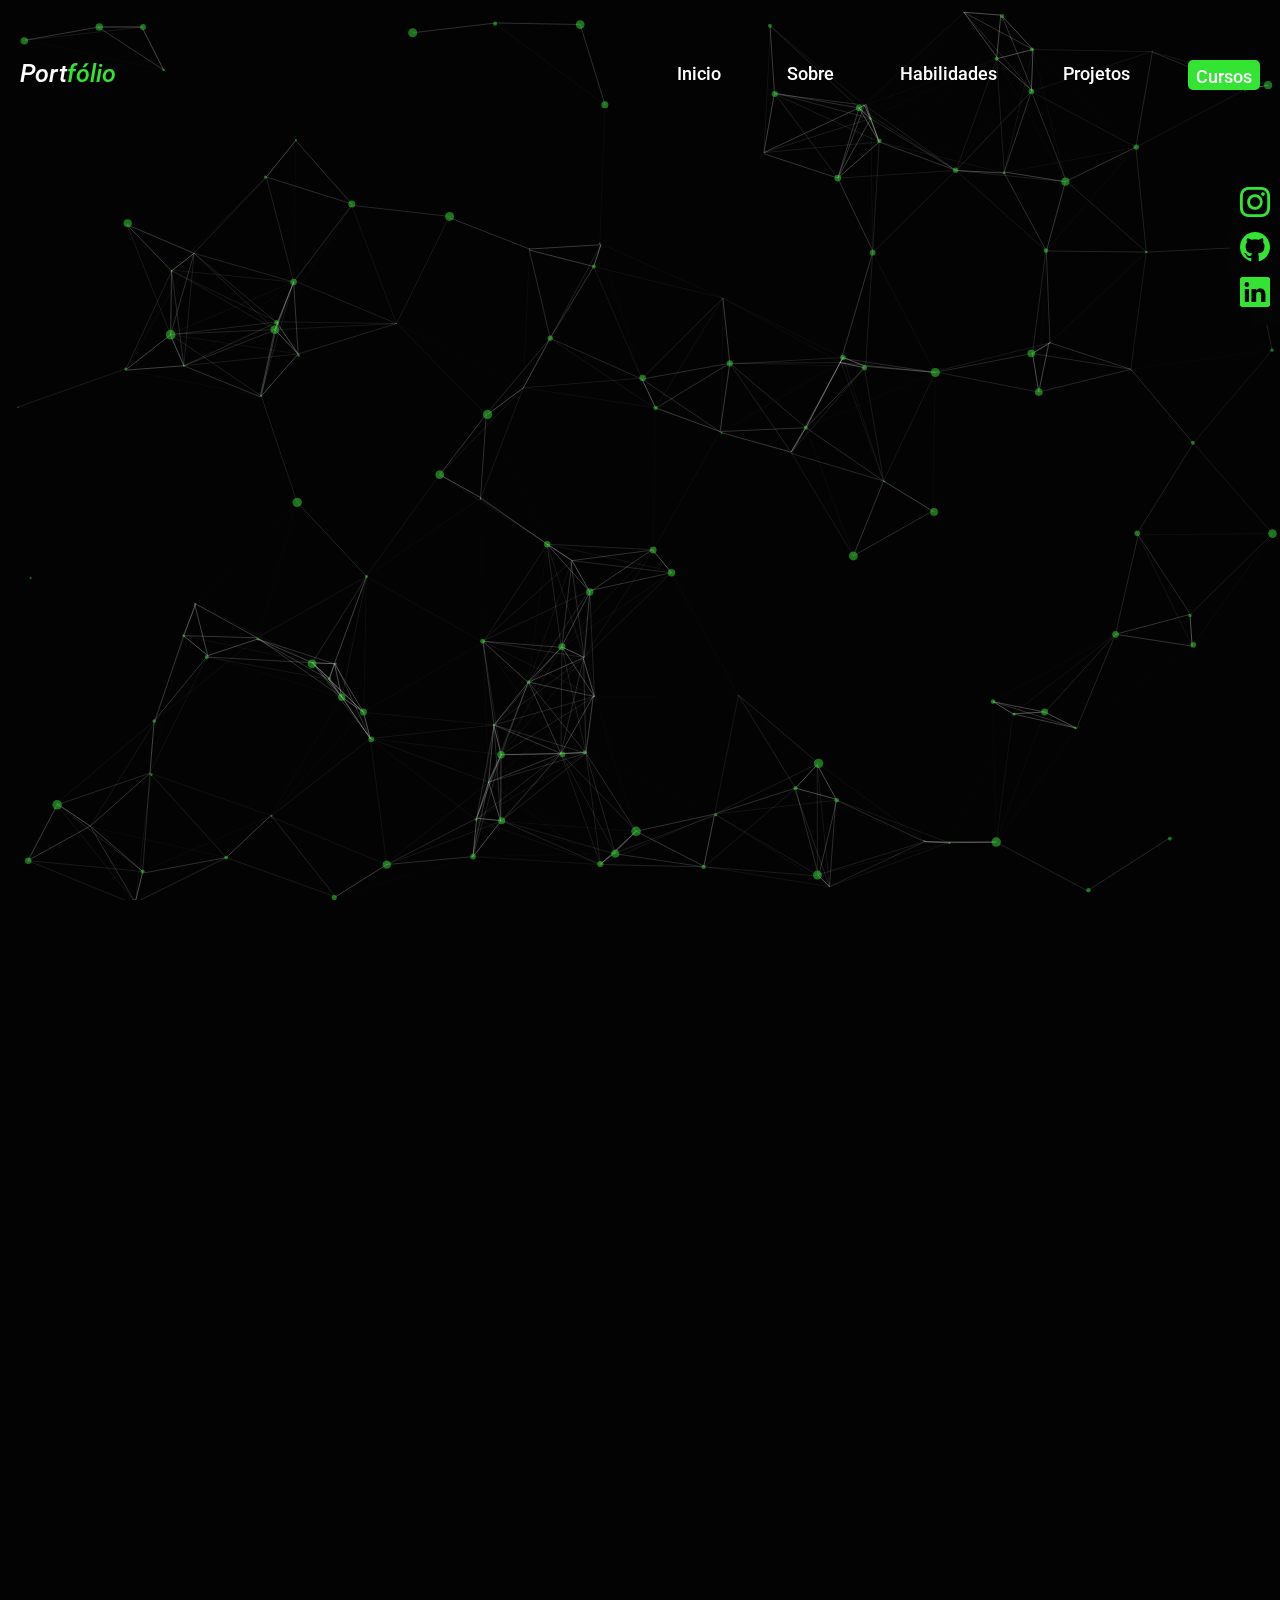
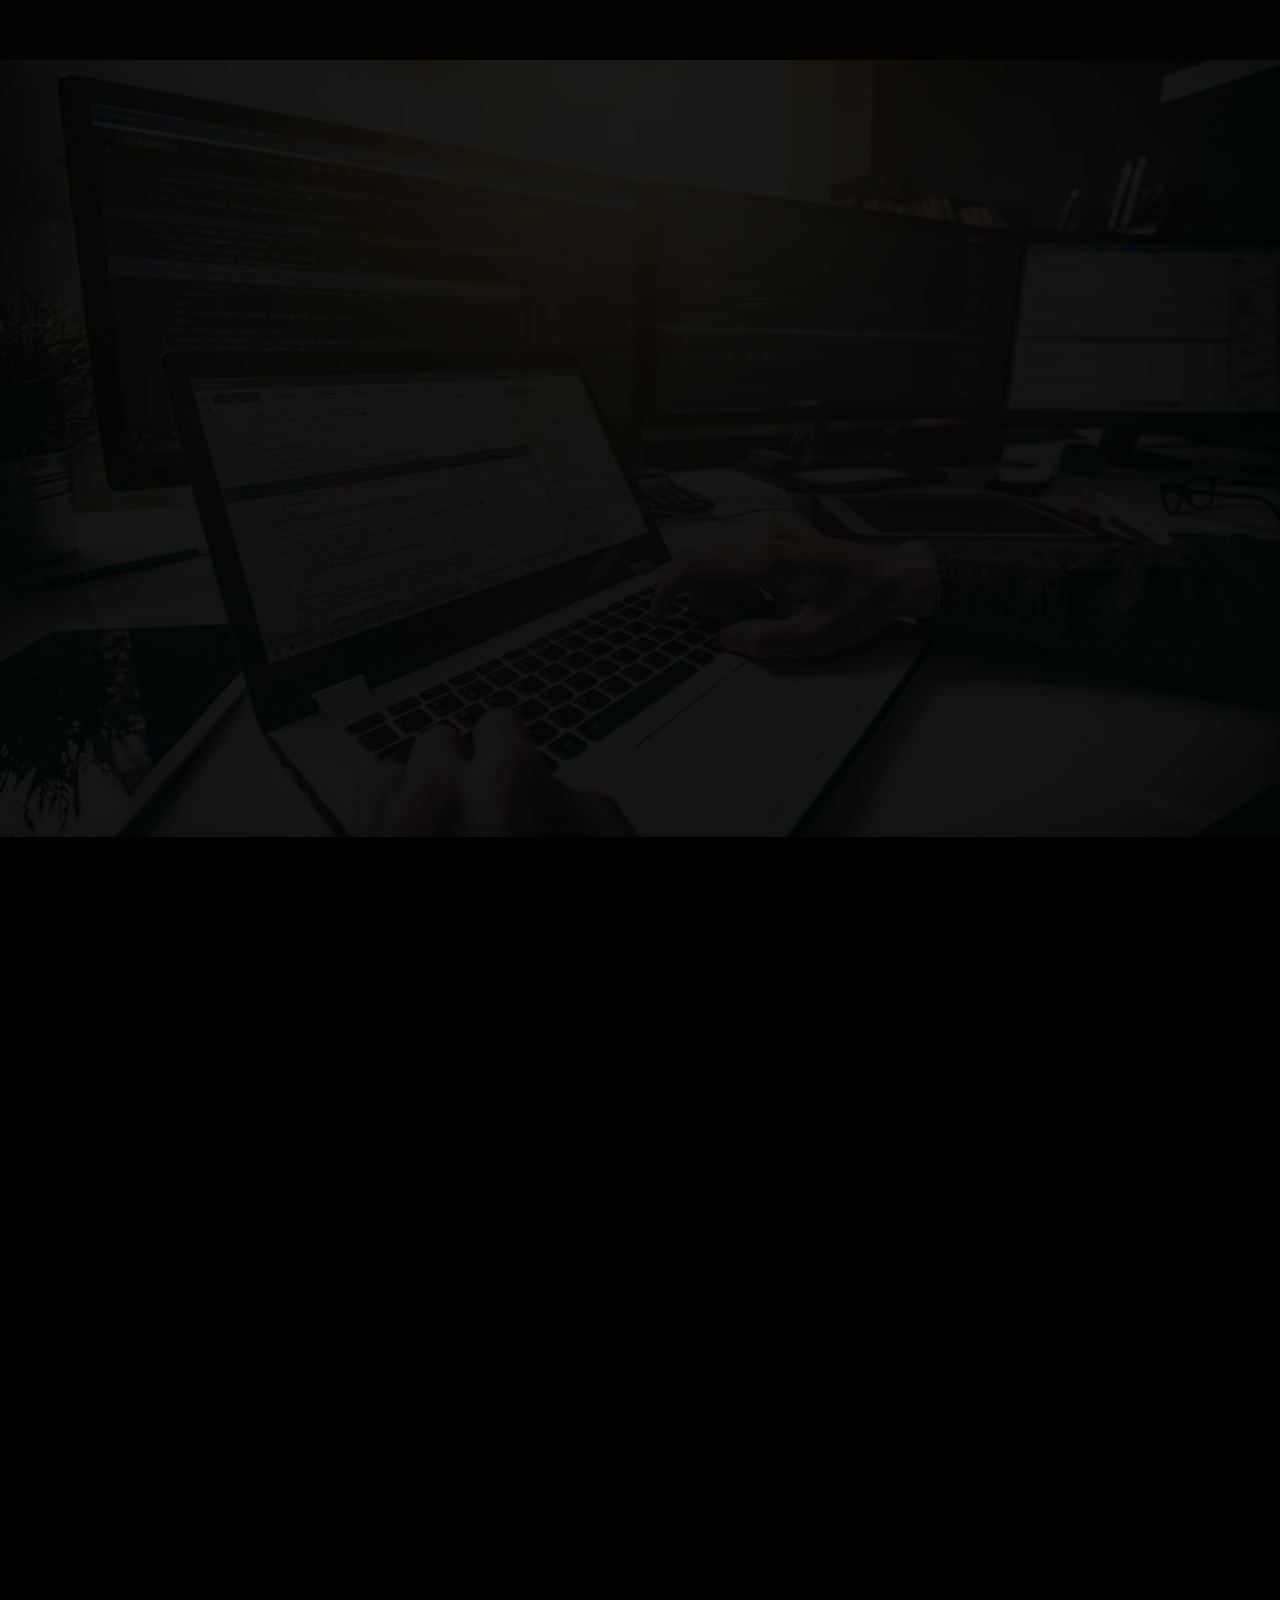
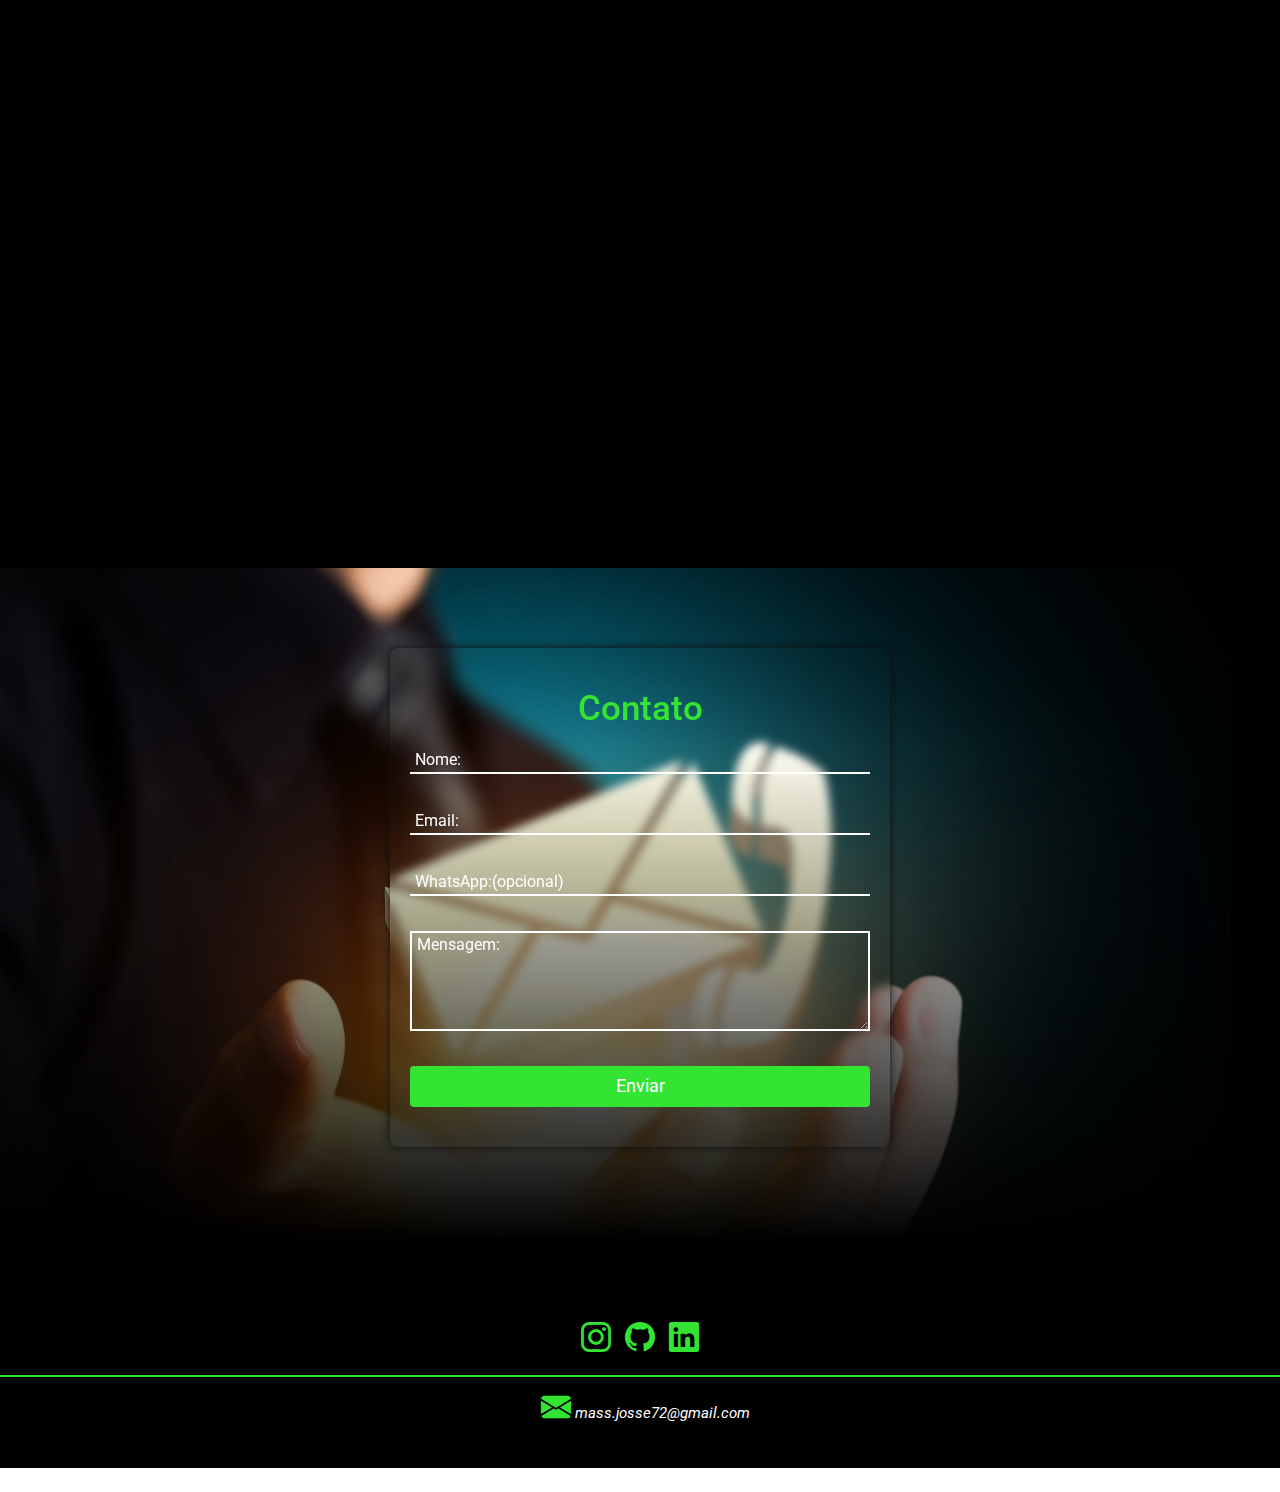
==== commit 971f7ac0: "atualizando menu mobile" ====
--- a/index.html
+++ b/index.html
@@ -58,6 +58,7 @@
                     <div class="mobile-menu" id="mobileMenu">
 
                         <ul class="nav-links-mobile" id="menu-item">
+                            <h2>Matheus<span>Santos</span></h2>
                             <li><a href="#" >Inicio</a></li>
                             <li><a href="#sobre">Sobre</a></li>
                             <li><a href="#habilidades">Habilidades</a></li>
--- a/_css/navegacao.css
+++ b/_css/navegacao.css
@@ -93,8 +93,9 @@
     content: "";
     position: absolute;
     width: 0;
-    height: 3px;
-    bottom: 3px;
+    height: 4px;
+    border-radius: 4px;
+    bottom: 2px;
     left: 50%;
     transform: translateX(-50%);
     background-color: var(--cor-primary);
@@ -159,11 +160,12 @@
     position: fixed;
     top: 0;
     right: 0;
-    width: 70%;
-    height: 150vh;
-    background-color: rgba(0, 0, 0, 0.9);
+    width: 100%;
+    height: 100vh;
+    background-color: black;
     flex-direction: column;
     align-items: center;
+    justify-content: center;
     font-size: 1.3rem;
     font-weight: 400;
     font-style: italic;
@@ -178,20 +180,30 @@
     flex-direction: column;
     text-align: center;
     gap: 1.2rem;
-    width: 80%;
+    width: 50%;
     list-style: none;
     padding: 0;
     margin: 0 auto;
-    margin-top: 80px;
-}
-.nav-links-mobile li{
-    border-bottom: 1px solid  ;
-    
+}
+
+.nav-links-mobile h2{
+    font-size: 1.9rem;
+    margin-bottom: -5px;
+}
+.nav-links-mobile h2 span{
+    color: var(--cor-primary);
 }
 .nav-links-mobile a{
     list-style: none;
     text-decoration: none; 
     color: white;
+    transition: .5s;
+}
+.nav-links-mobile a:hover{
+    color: var(--cor-primary);
+}
+.nav-links-mobile button{
+    width: 60%;
 }
 
 .flex-menu{
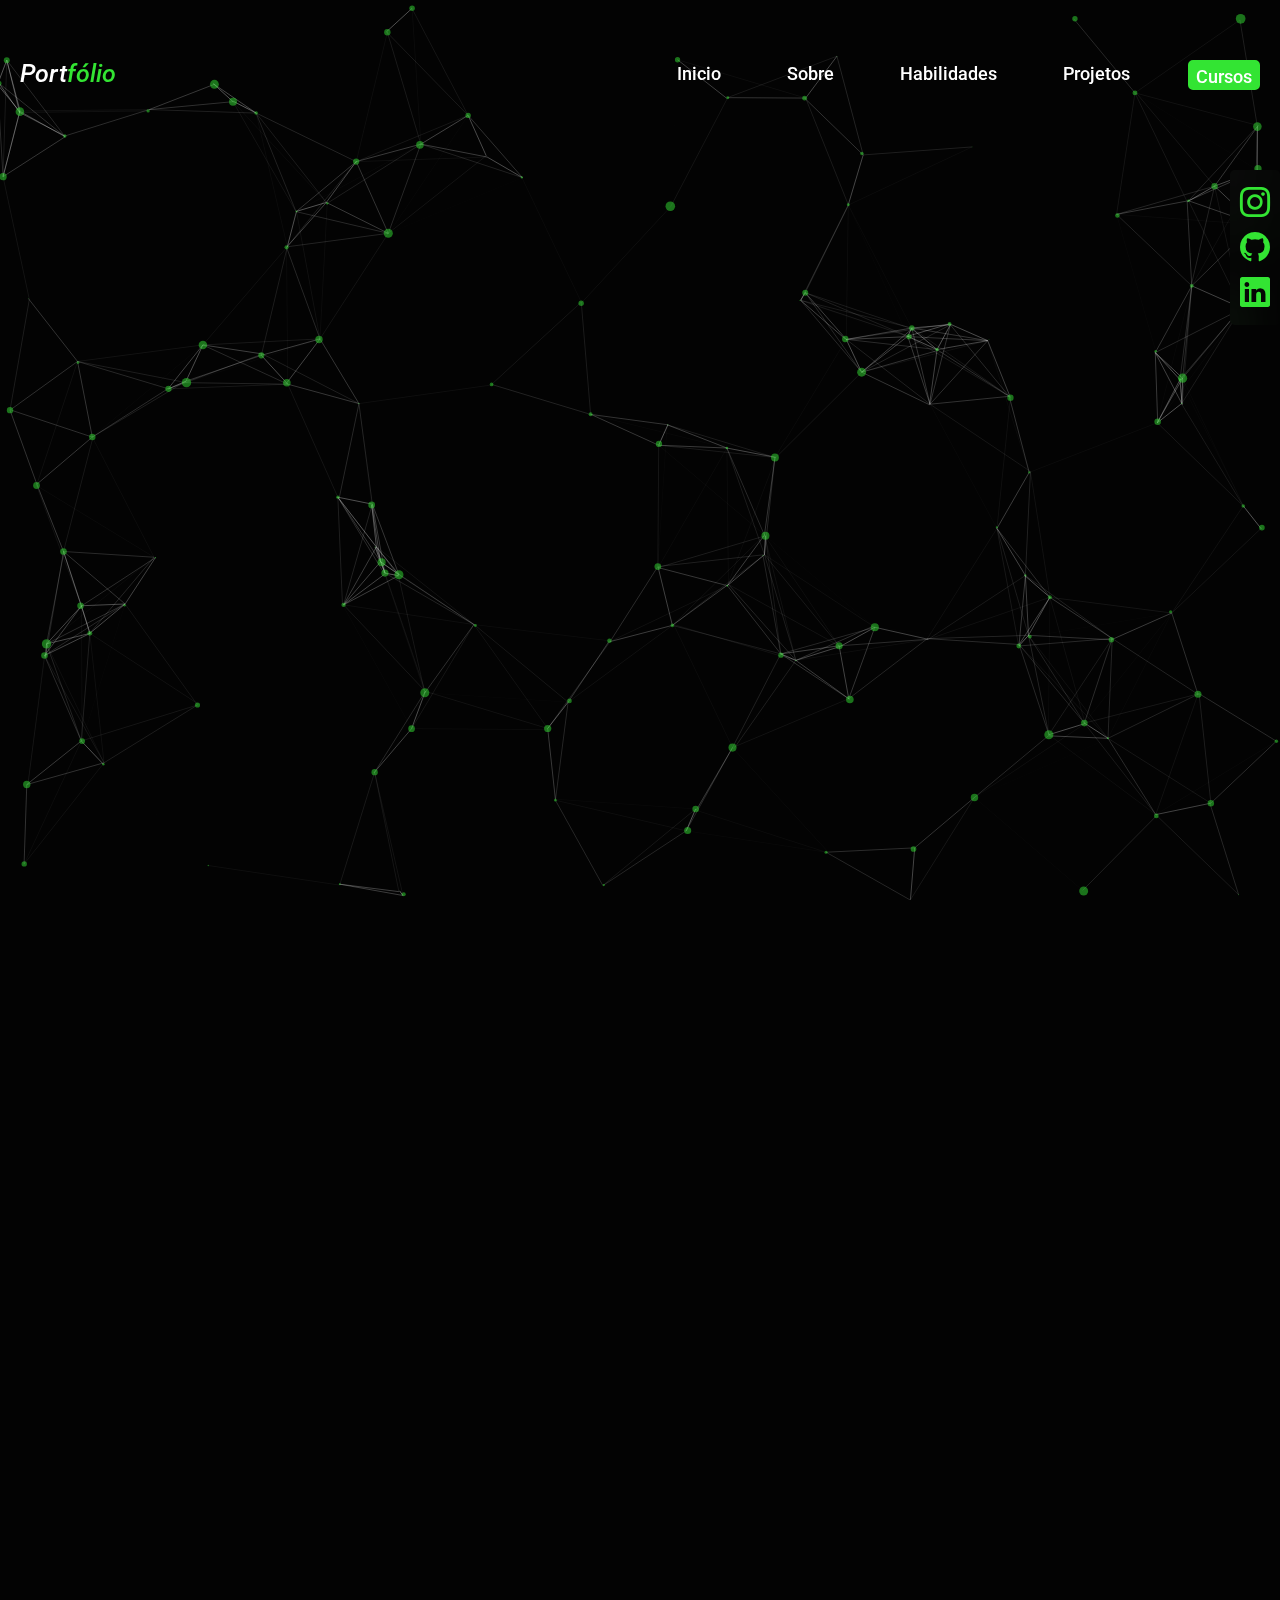
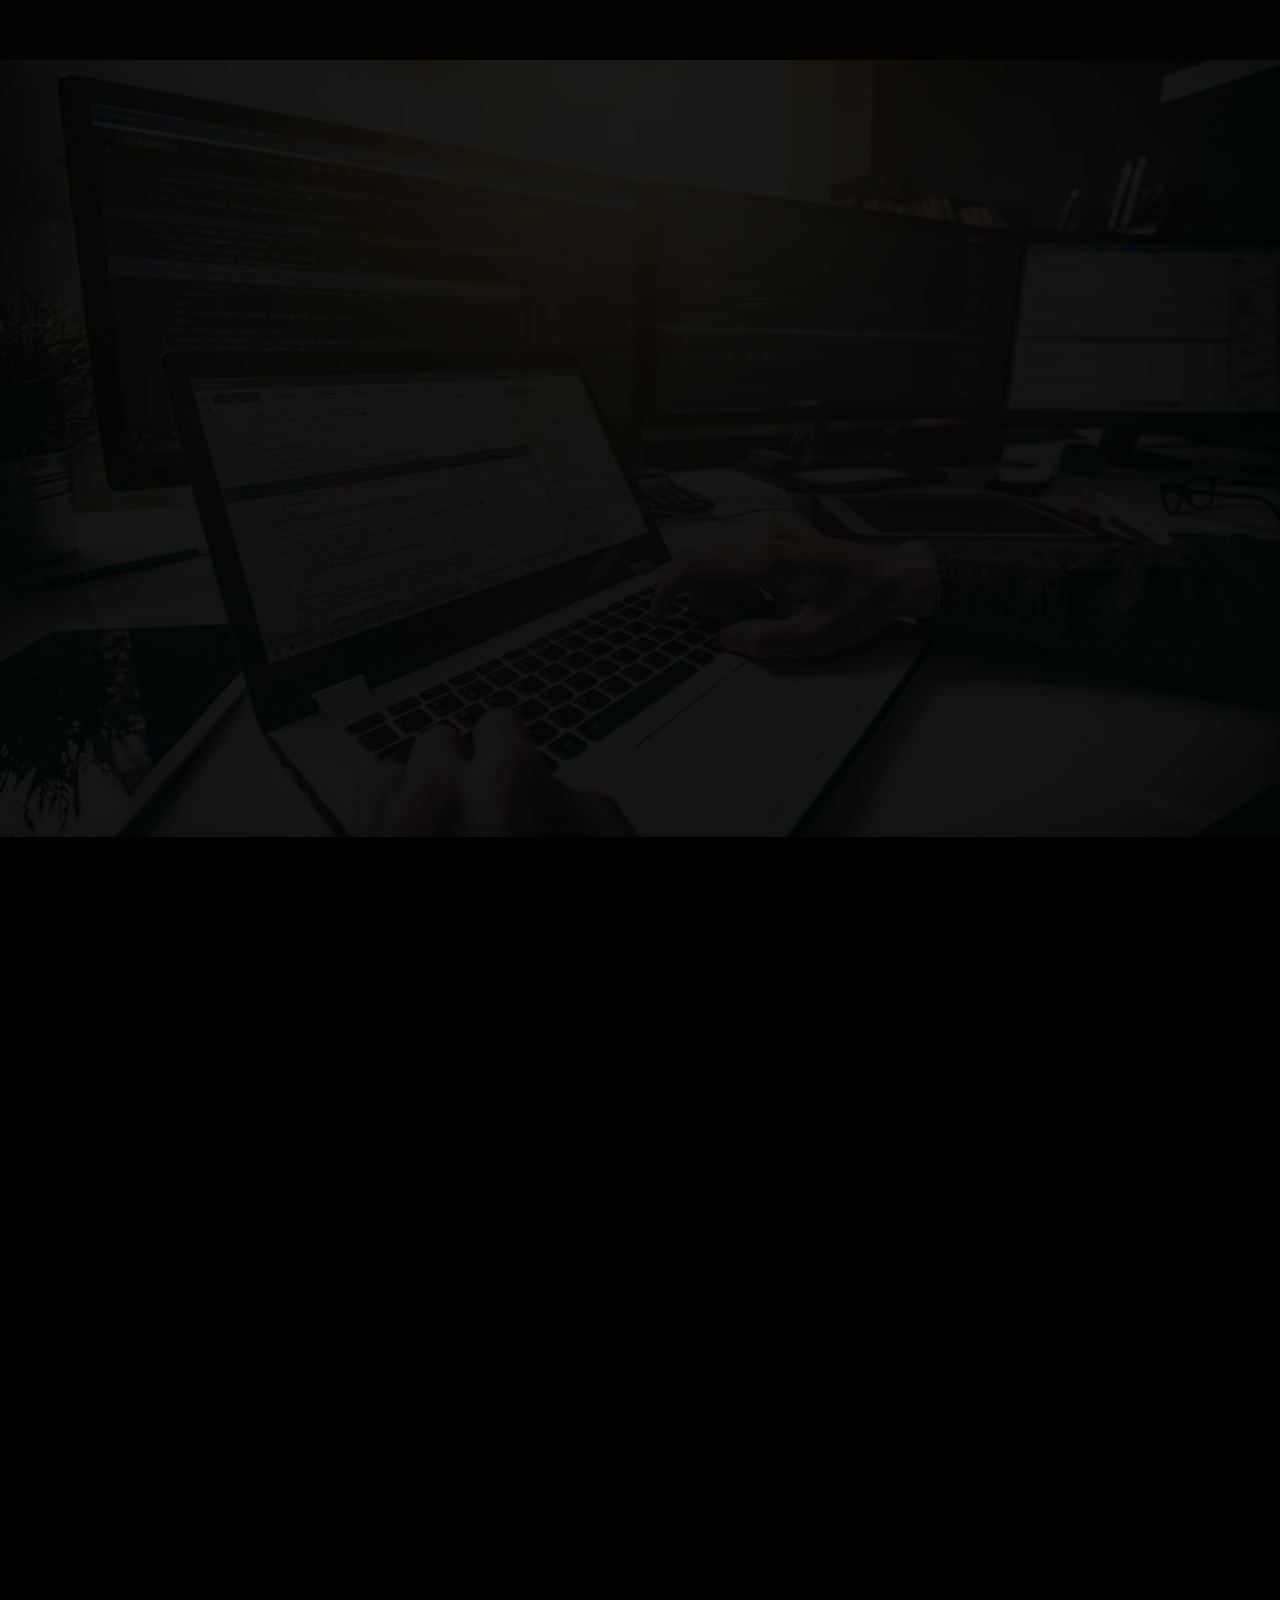
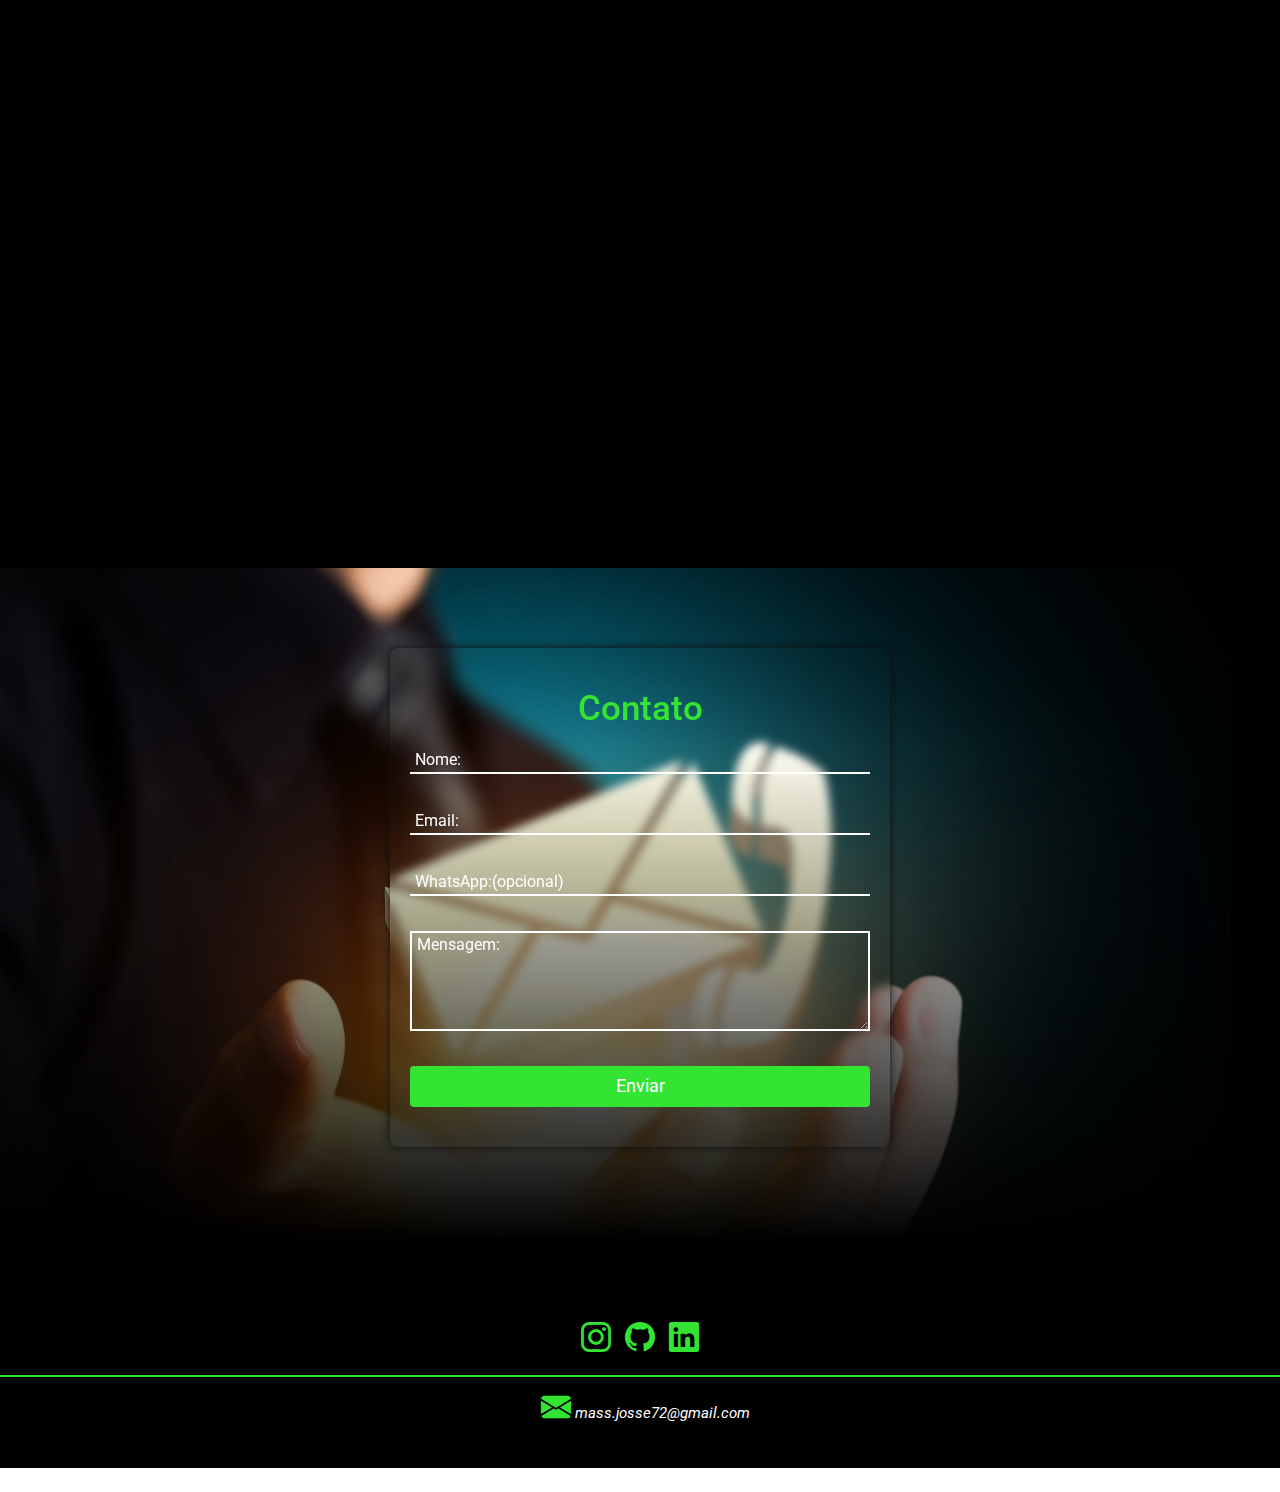
==== commit 581f0f1f: "botao centralizado" ====
--- a/index.html
+++ b/index.html
@@ -63,7 +63,7 @@
                             <li><a href="#sobre">Sobre</a></li>
                             <li><a href="#habilidades">Habilidades</a></li>
                             <li><a href="#projetos">Projetos</a></li>
-                            <a href="cursos/index.html"><button class="botao-nav">Cursos</button></a>
+                            <a class="nav-link-button" href="cursos/index.html"><button class="botao-nav">Cursos</button></a>
                         </ul>
                     </div>
                     <button class="hamberger" id="hambergeButton" onclick="this.classList.toggle('ativar')">
--- a/_css/navegacao.css
+++ b/_css/navegacao.css
@@ -221,9 +221,15 @@
         display: block;
         
     }
-    .botao-nav{
+    .nav-link-button{
         width: 100%;
-        height: 35px;
+        text-align: center;
+        justify-content: center;
+        align-items: center;
+    }
+    .nav-link-button button{
+        padding: 0;
+        margin: 0;
     }
     .texto p{
         padding-top: 0px;
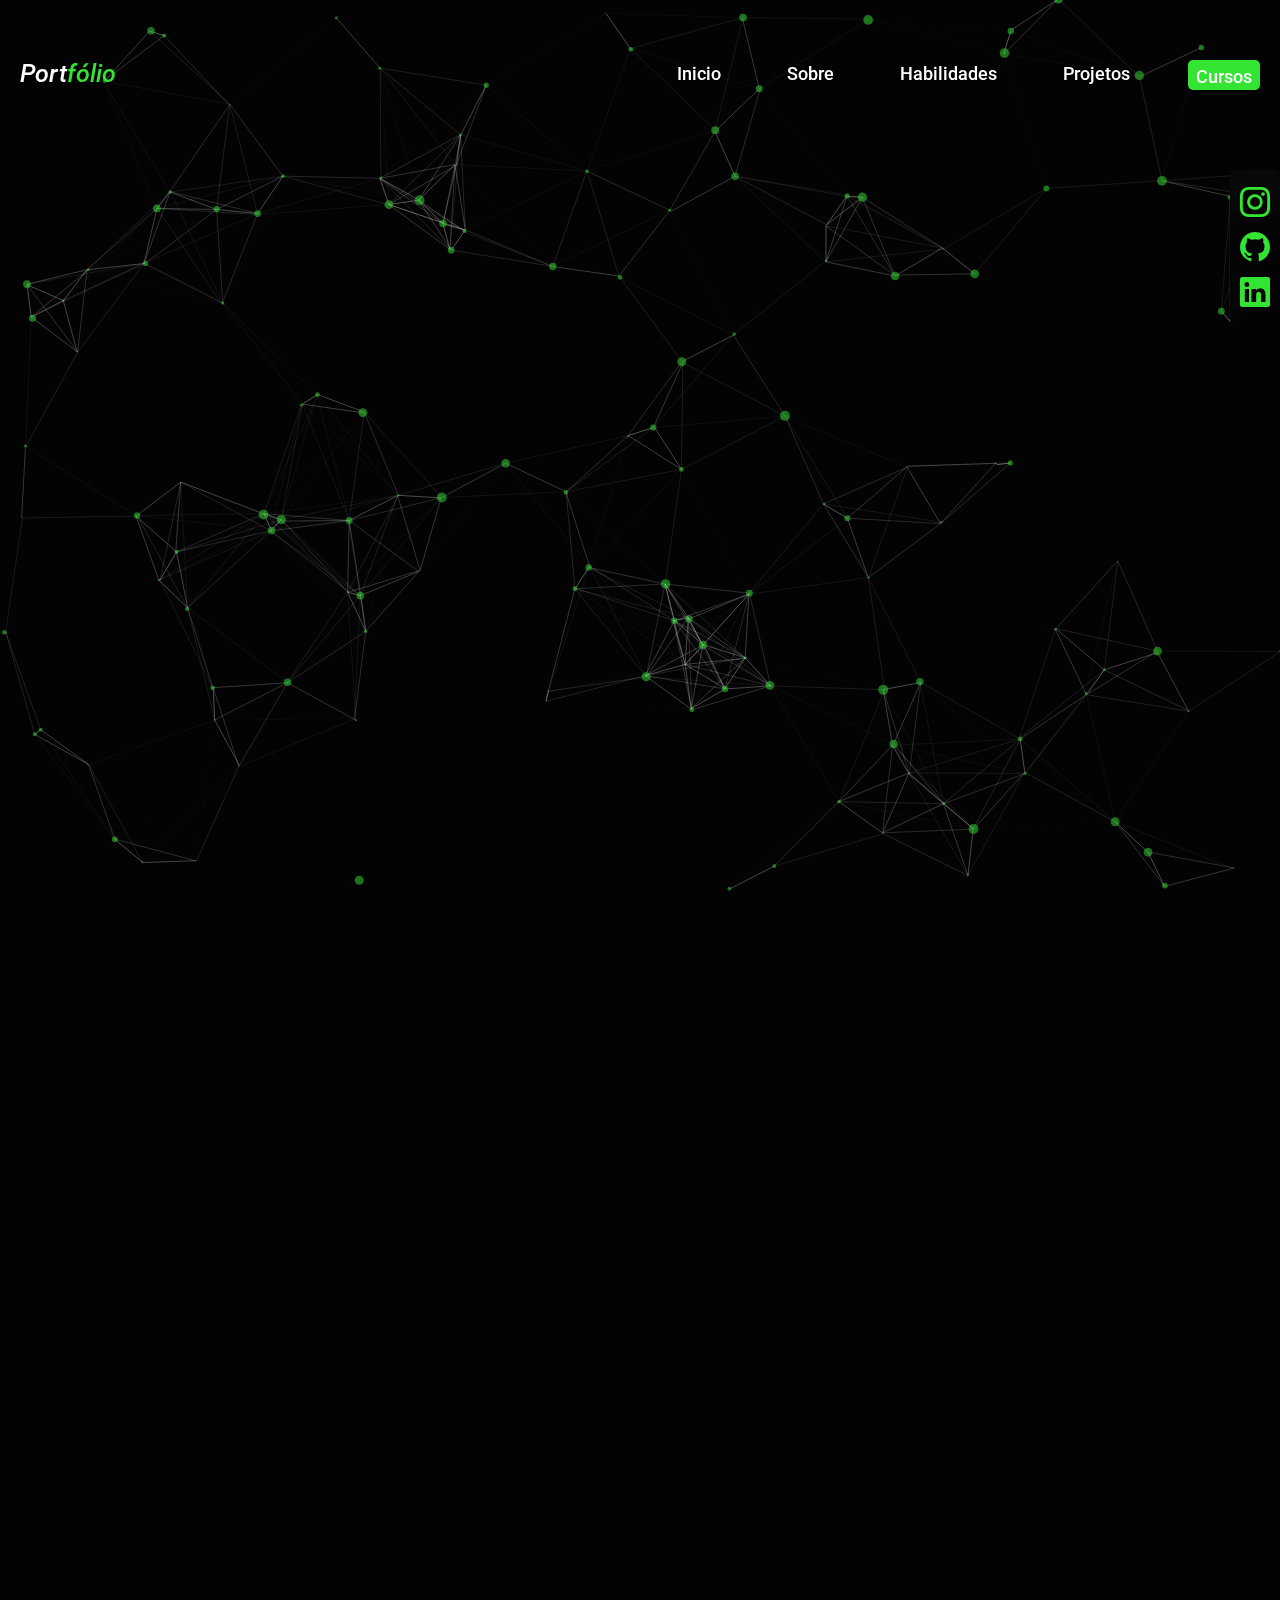
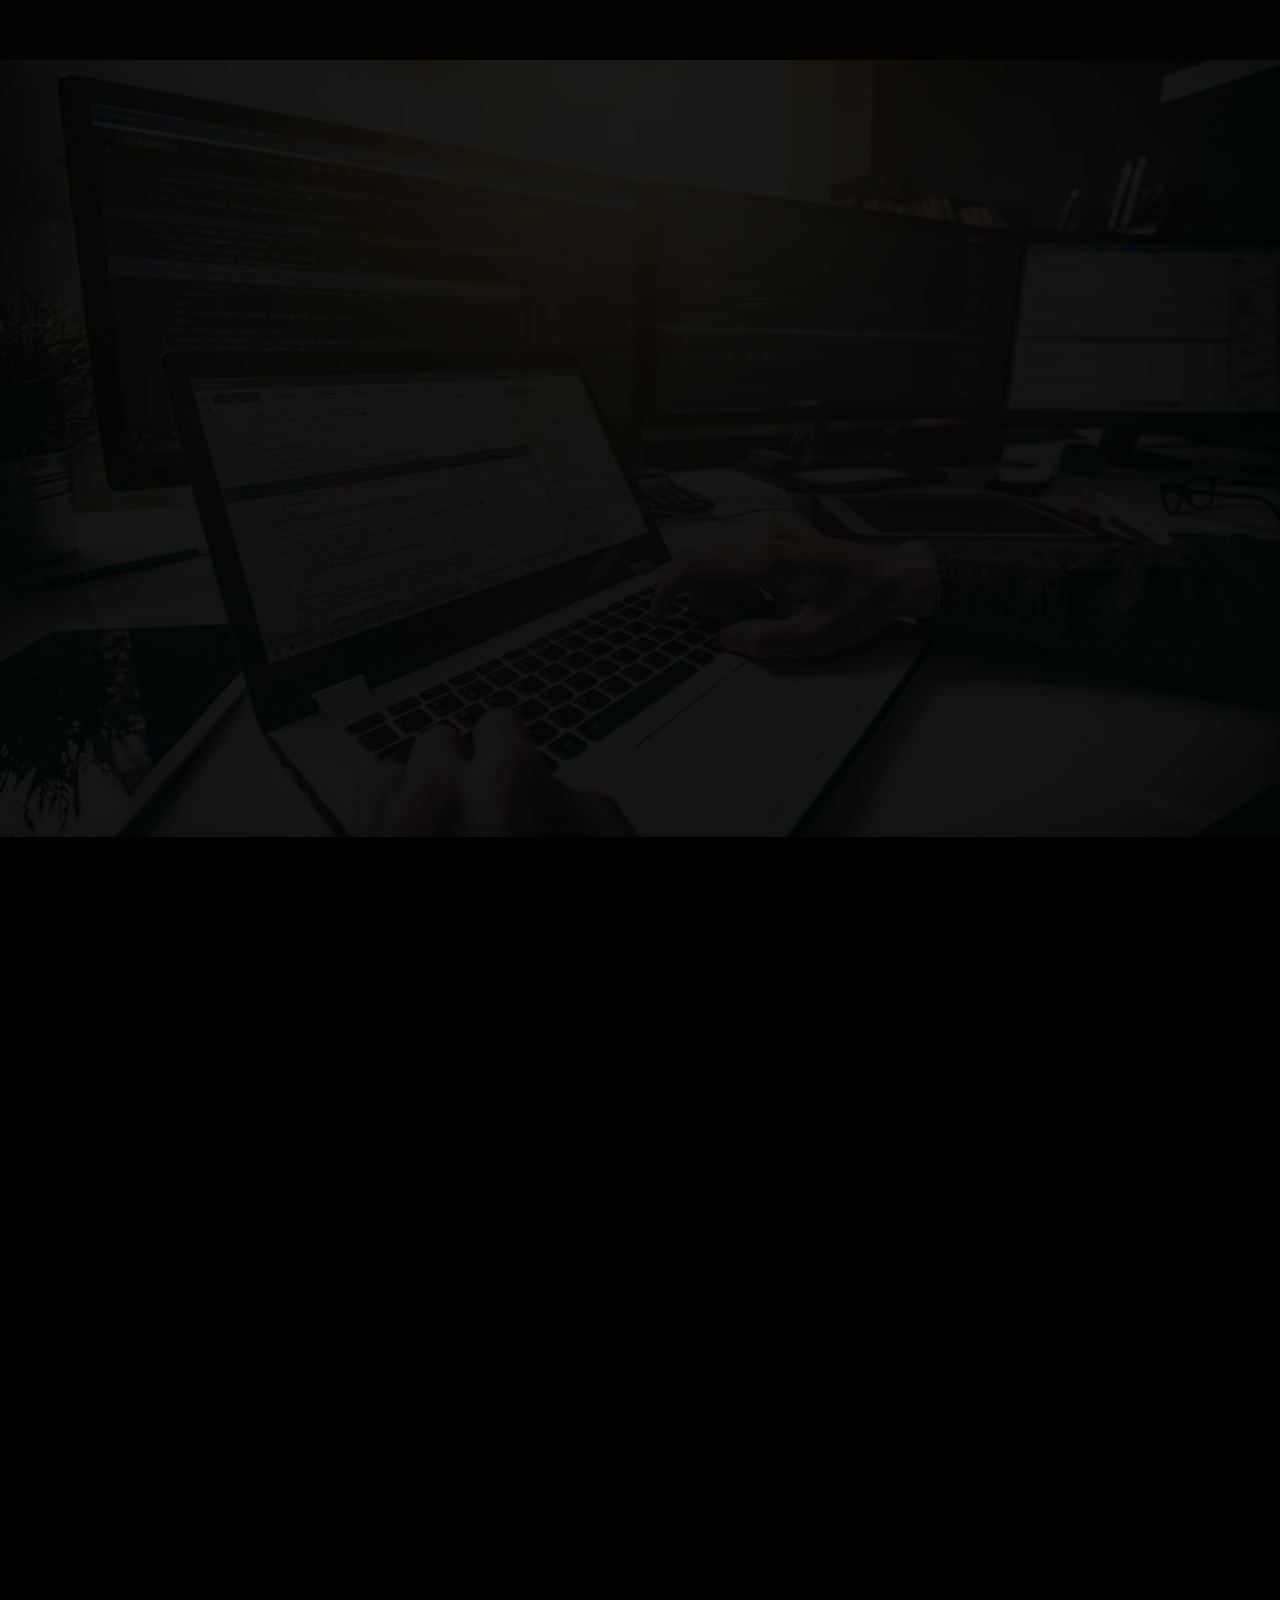
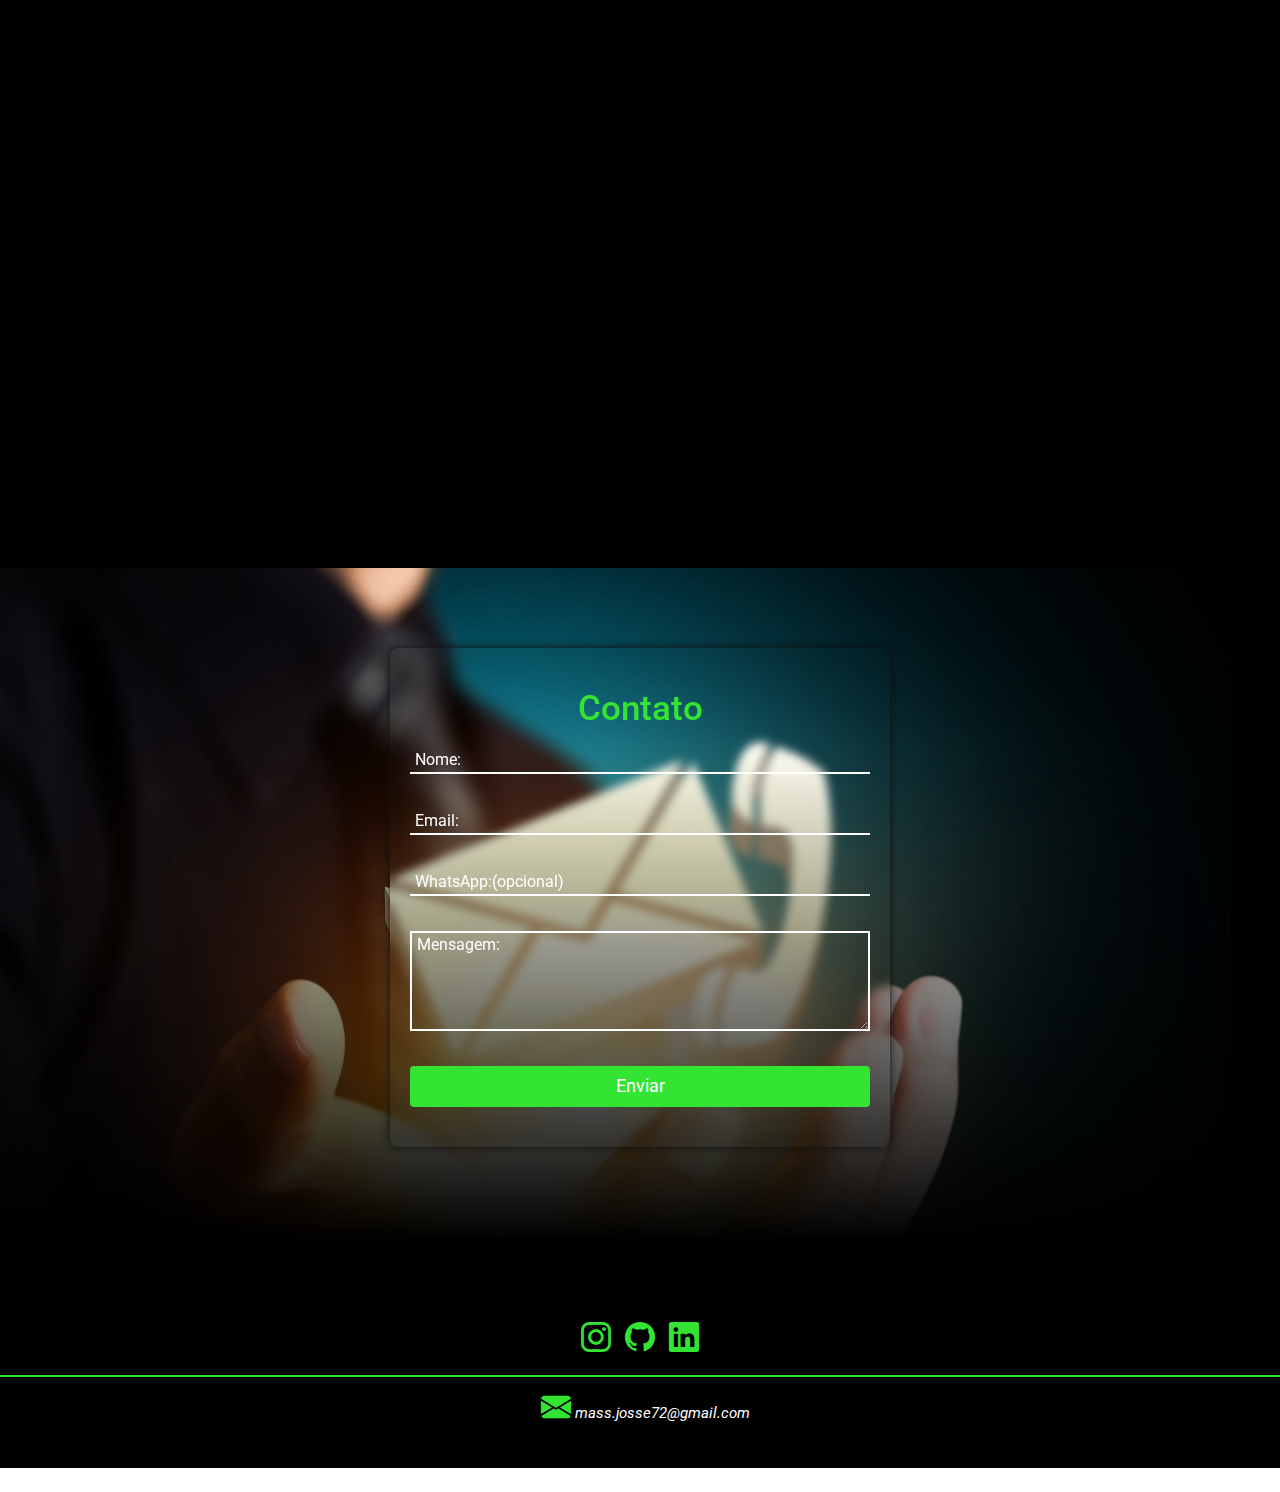
==== commit 2d7c9fc4: "anamavoes em sobre mim" ====
--- a/index.html
+++ b/index.html
@@ -126,7 +126,7 @@
                             <p>Olá, meu nome é Matheus, e sou estudante de Análise e Desenvolvimento de Sistemas. Sou uma pessoa dedicada, esforçada e focada em alcançar meus objetivos acadêmicos e profissionais. Tenho um grande interesse em tecnologia e sempre busco aprofundar meus conhecimentos em programação, desenvolvimento de software e novas tendências na área. Meu comprometimento e determinação me impulsionam a enfrentar desafios e a buscar soluções inovadoras. Estou sempre pronto para aprender e colaborar em projetos que contribuam para meu crescimento e para o sucesso da equipe. Meu objetivo é encontrar uma oportunidade onde eu possa contribuir com meu entusiasmo e habilidades, ao mesmo tempo em que cresço profissionalmente e agrego valor ao time e aos projetos nos quais estou envolvido.</p>
                         </div>
                     </div>
-                    <div class="img-2">
+                    <div class="img-2" data-aos="flip-left" data-aos-duration="1200">
                         <img src="https://cdn.pixabay.com/photo/2024/04/09/03/04/ai-generated-8684869_1280.jpg" alt="">
                     </div>
                 </div>
--- a/_css/stilo.css
+++ b/_css/stilo.css
@@ -92,7 +92,7 @@
     margin: 0px;
 }
 /*Rolagem*/
-.foto, .container-2, .img-2, .sobre-mim h3, .container3, .titulo, .subtitulo, .carta, .info-sobre{
+.foto, .container-2, .sobre-mim h3, .container3, .titulo, .subtitulo, .carta, .info-sobre{
     visibility: hidden;
 }
 /*sessao 1*/
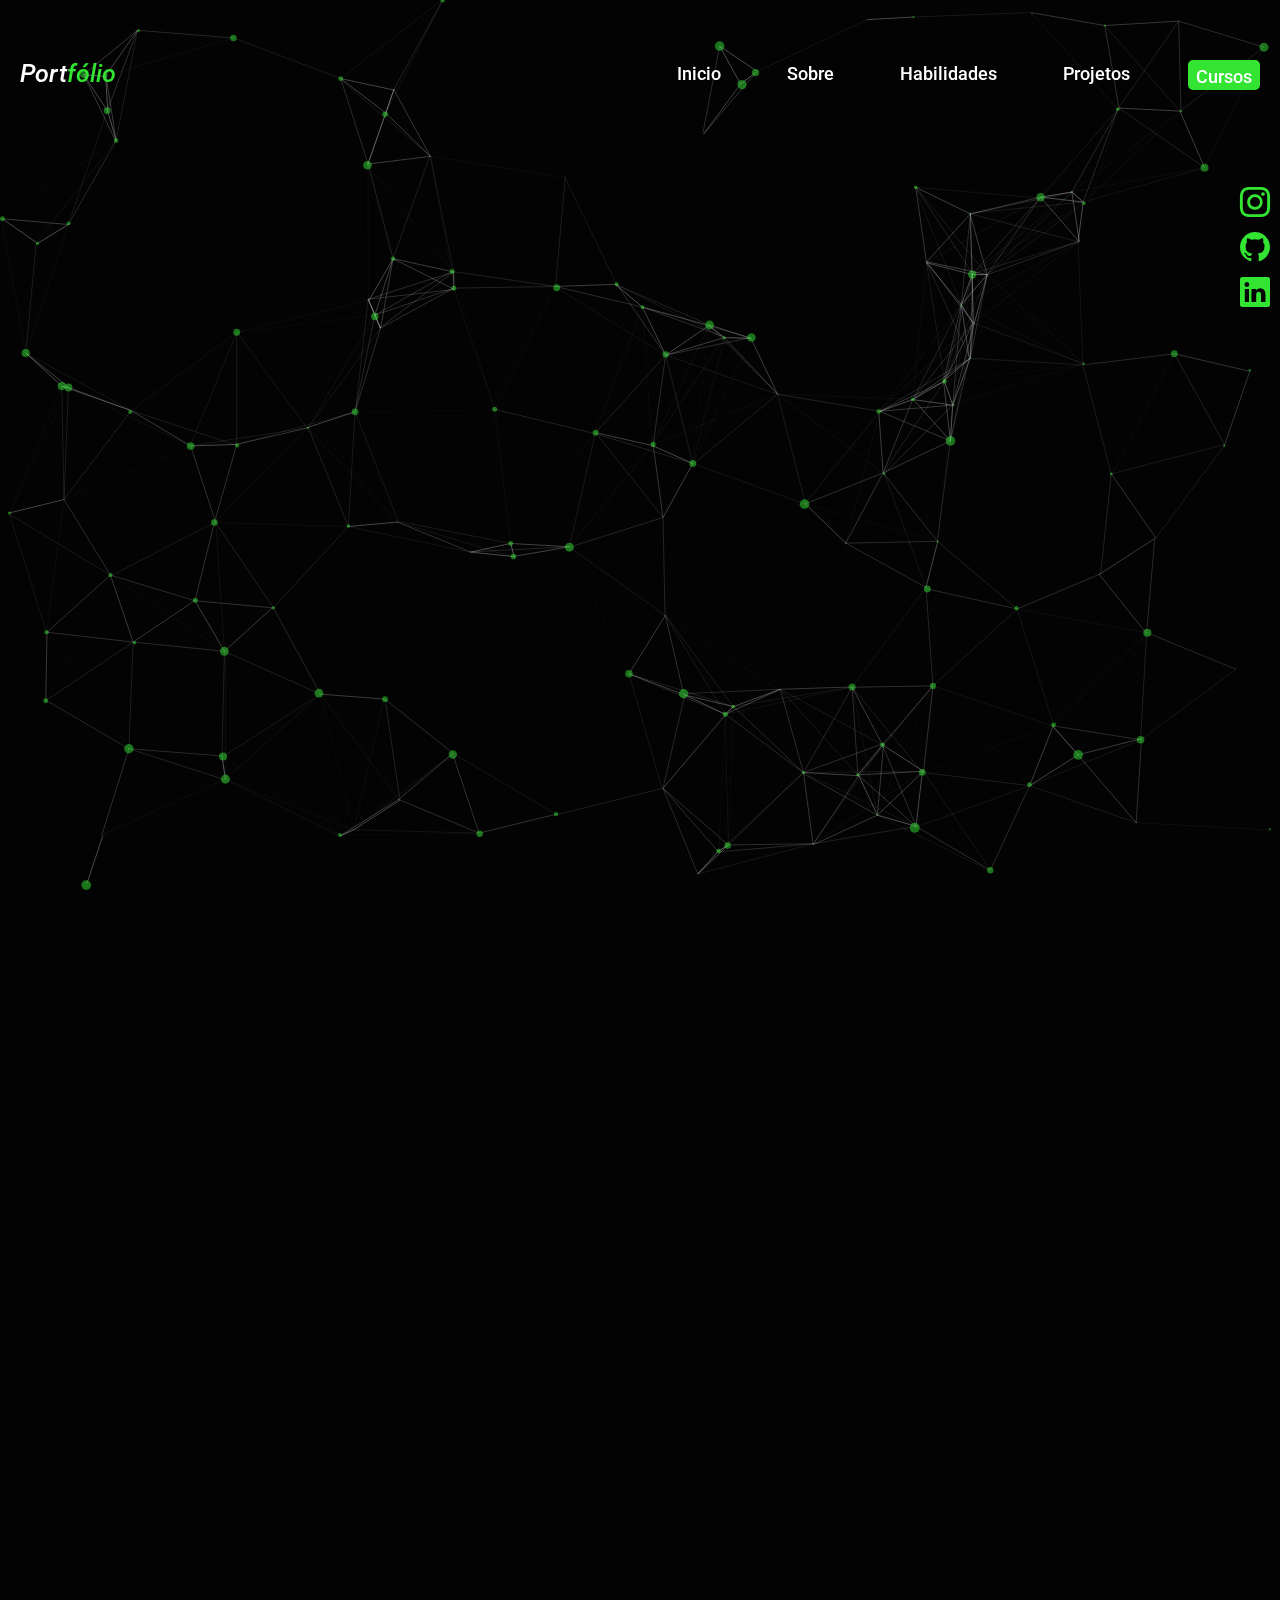
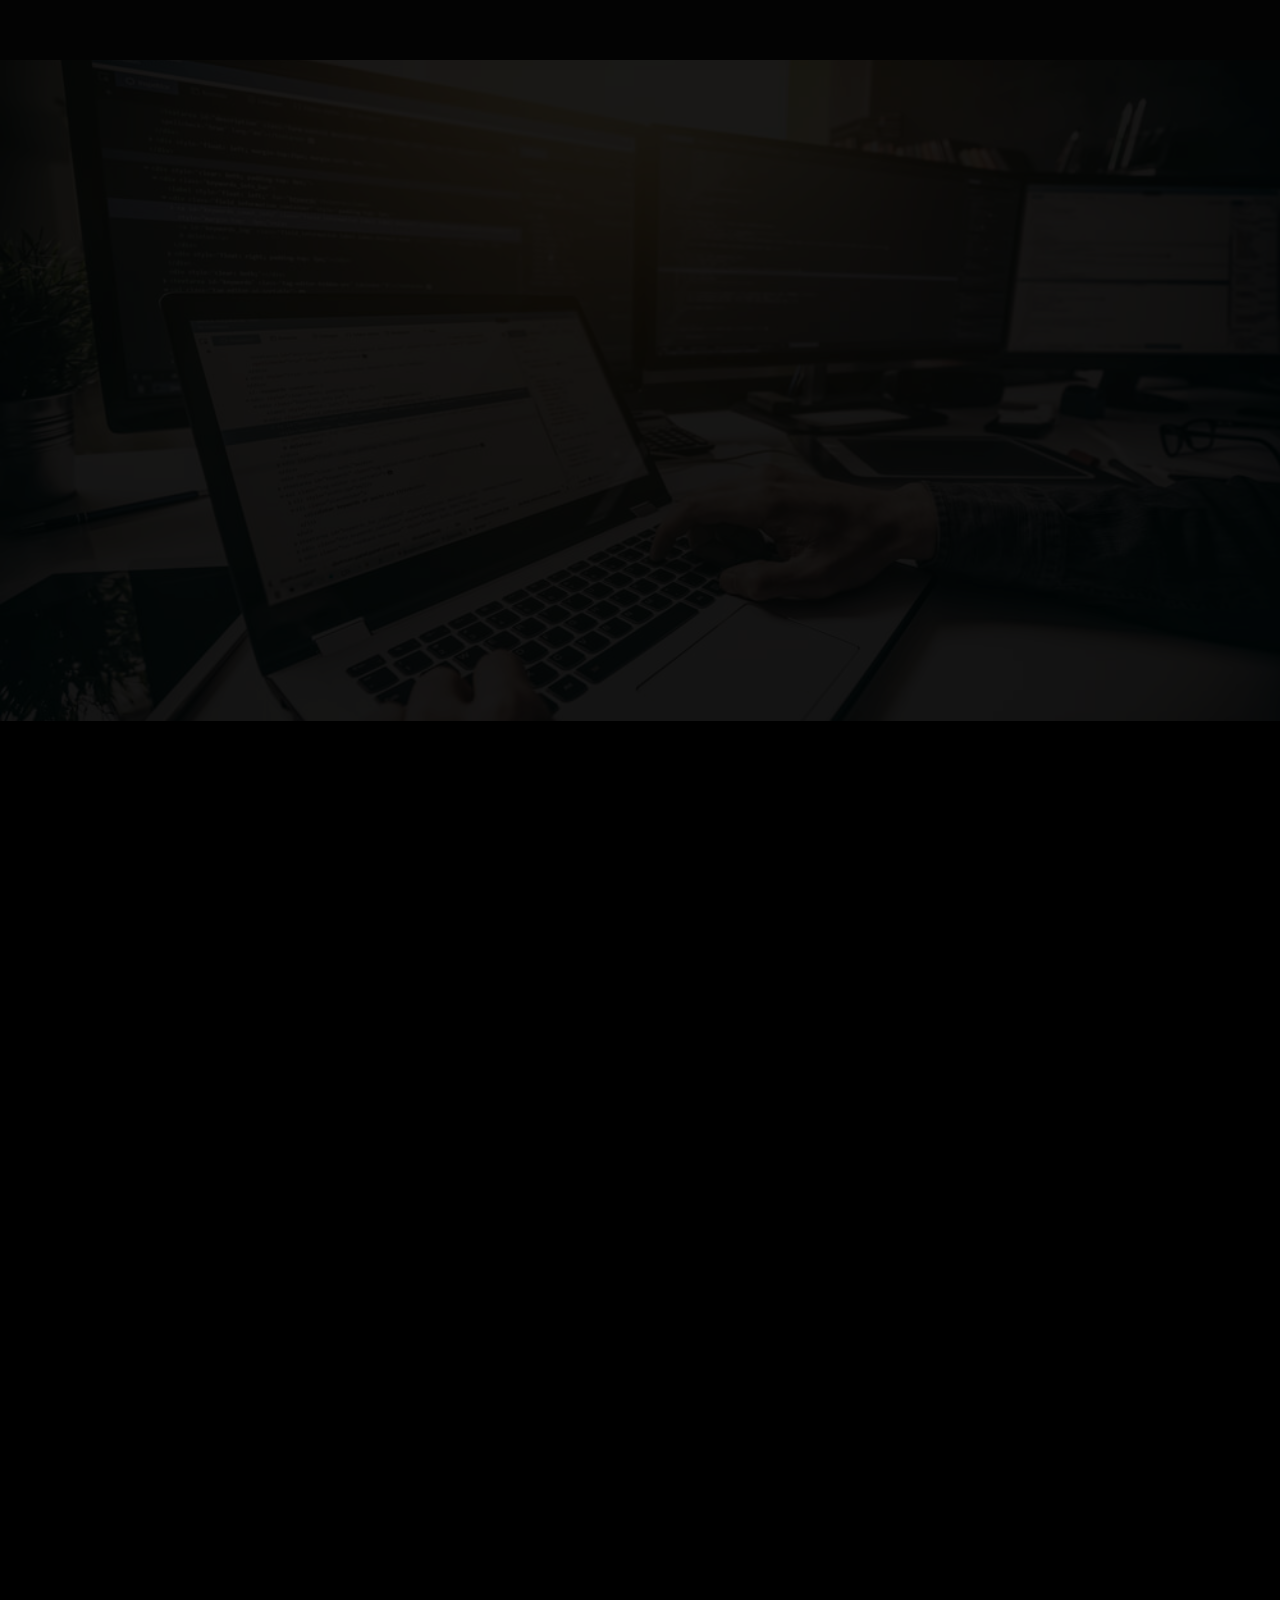
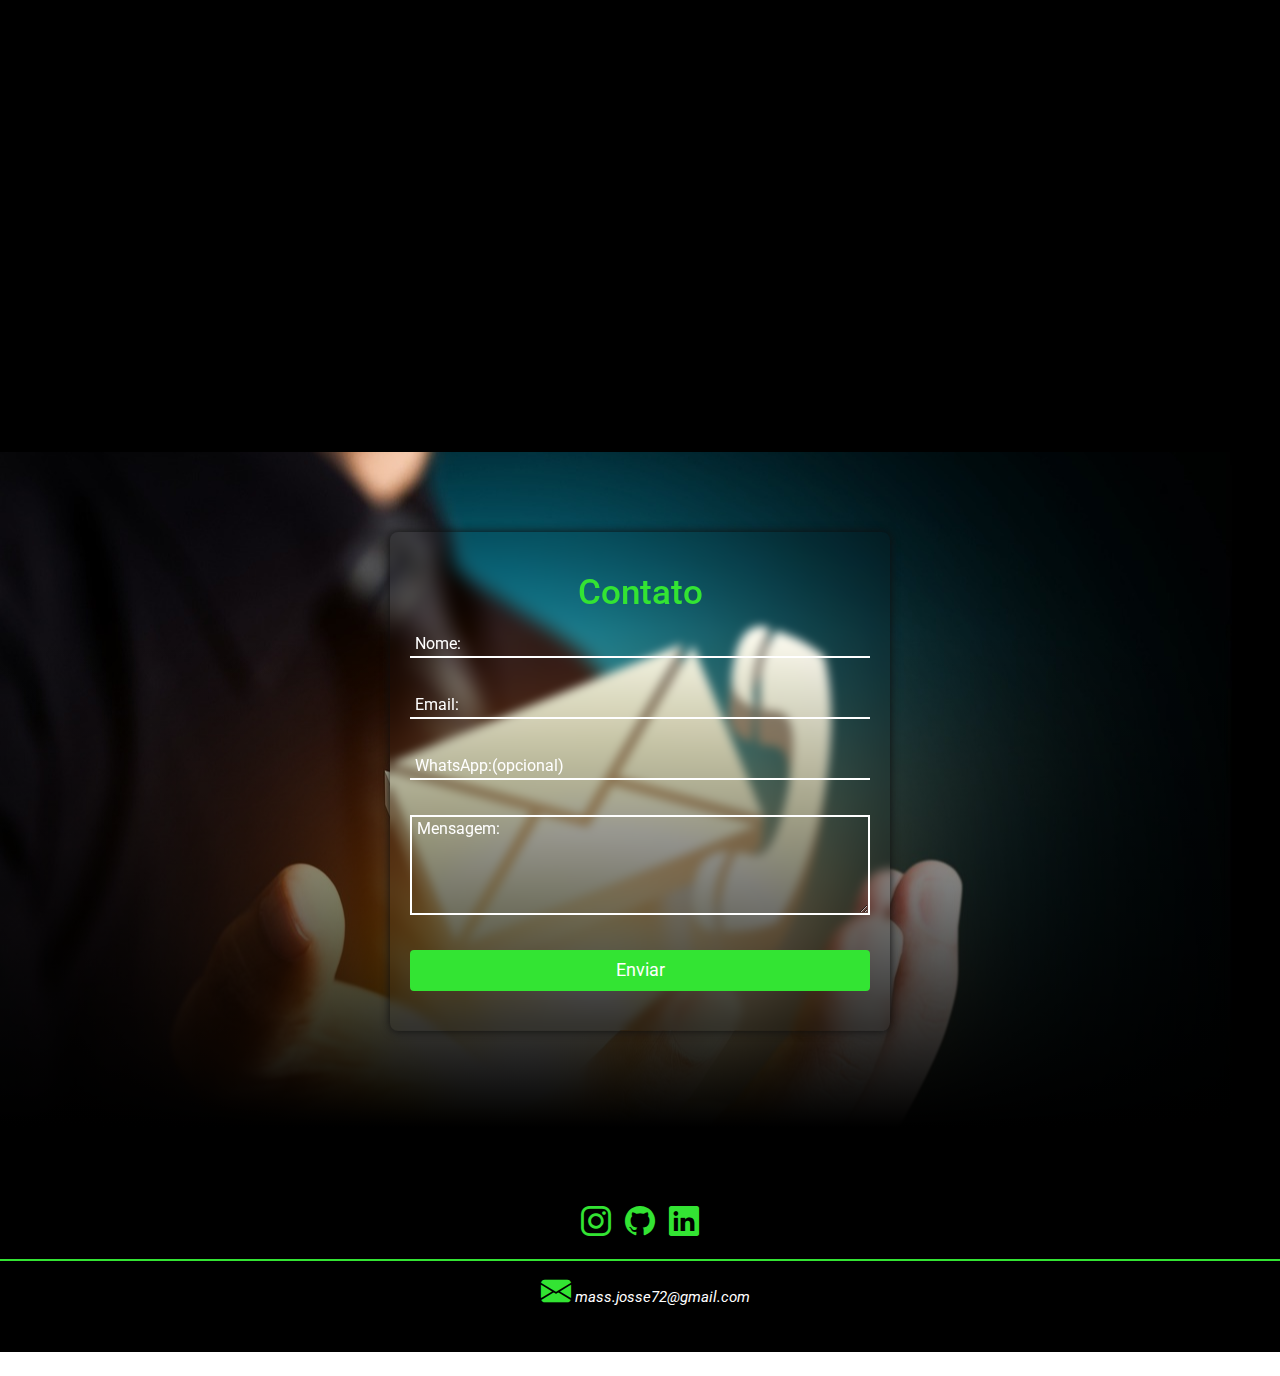
==== commit 58058f5b: "atualizacao do portfolio" ====
--- a/index.html
+++ b/index.html
@@ -98,7 +98,7 @@
                 </div>
             </div>
             <div class="foto" data-aos="zoom-in" data-aos-duration="1500" data-aos-delay="300">
-                 <img src="Imagens/matheus2.jpg" alt="Matheus santos">
+                 <img src="https://cdn.pixabay.com/photo/2024/04/09/03/04/ai-generated-8684869_1280.jpg" alt="Matheus santos">
             </div>
             <div class="rede-sociais1">
                 <a href="https://www.instagram.com/theus_santtos2/" target="_blank"><i
@@ -127,7 +127,7 @@
                         </div>
                     </div>
                     <div class="img-2" data-aos="flip-left" data-aos-duration="1200">
-                        <img src="https://cdn.pixabay.com/photo/2024/04/09/03/04/ai-generated-8684869_1280.jpg" alt="">
+                        <img src="Imagens/foto2.webp" alt="foto-sobre">
                     </div>
                 </div>
  
@@ -140,7 +140,53 @@
             <div class="habilidades" data-aos="flip-left" data-aos-duration="1000">
                 
                 <h2 class="animation" data-aos="zoom-in-up" data-aos-duration="1000" data-aos-delay="500" >Minhas <span>Habilidades.</span></h2>
-                <ul>
+                <div class="skils">
+                    <div class="icons">
+                        <img src="Imagens/icons/icons8-css-48.png" alt="css">
+                        <h3>CSS</h3>
+                    </div>
+                    <div class="icons">
+                        <img src="Imagens/icons/icons8-bootstrap-48.png" alt="bootstrap">
+                        <h3>BOOTSTRAP</h3>
+                    </div>
+                    <div class="icons">
+                        <img src="Imagens/icons/icons8-javascript-48.png" alt="JAVASCRIPT">
+                        <h3>JAVASCRIPT</h3>
+                    </div>
+                    <div class="icons">
+                        <img src="Imagens/icons/icons8-mysql-48.png" alt="MYSQL">
+                        <h3>MYSQL</h3>
+                    </div>
+                    <div class="icons">
+                        <img src="Imagens/icons/icons8-python-48.png" alt="PYTHON">
+                        <h3>PYTHON</h3>
+                    </div>
+                    <div class="icons">
+                        <img src="Imagens/icons/sass.png" alt="SASS">
+                        <h3>SASS</h3>
+                    </div>
+                    <div class="icons">
+                        <img src="Imagens/icons/git.png" alt="GIT">
+                        <h3>GIT</h3>
+                    </div>
+                    <div class="icons">
+                        <img src="Imagens/icons/github (1).png" alt="GITHUB">
+                        <h3>GIT HUB</h3>
+                    </div>
+                    <div class="icons">
+                        <img src="Imagens/icons/vscode.png" alt="vscode">
+                        <h3>VSCODE</h3>
+                    </div>
+                    <div class="icons">
+                        <img src="Imagens/icons/REACT.png" alt="vscode">
+                        <h3>REACT</h3>
+                    </div>
+                    <div class="icons">
+                        <img src="Imagens/icons/node-js.png" alt="vscode">
+                        <h3>NODE JS</h3>
+                    </div>
+                </div>
+                <!-- <ul>
                     <li>
                         <div class="flex">
                             <h3>HTML <img src="Imagens/icons/icons8-html5-48.png" alt=""></h3>
@@ -191,7 +237,7 @@
                         <img src="Imagens/icons/icons8-bootstrap-48.png" alt="bootstrap">
                         <img src="Imagens/icons/icons8-mysql-48.png" alt="MYsql">
                     </marquee>
-                </div>
+                </div> -->
             </div>
 
         </section>
--- a/_css/stilo.css
+++ b/_css/stilo.css
@@ -128,7 +128,7 @@
 
 .foto img {
     position: relative;
-    width: 250px;
+    width: 350px;
     height: 400px;
     margin-bottom: 10px;
     border-radius: 50px 20px 50px 20px;
@@ -229,27 +229,12 @@
     height: 100%;
     background-color: rgba(0, 0, 0, 0.9); /* Altere a opacidade para ajustar a escuridão */
 }
-.img-habilidades img{
-    width: 50px;
-}
-.habilidades li img{
-    width: 25px;
-}
-.habilidades ul{
-    margin: 0;
-    padding: 0;
-    margin-bottom: 40px;
-}
-.habilidades li{
-    margin:20px 0;
-}
-.habilidades h3{
-    font-size: 18px;
-    font-weight: 500;
-}
+
+
+
 .habilidades{
     width: 80%;
-    max-width: 600px;
+    max-width: 750px;
     padding: 10px 25px;
     height: 100%;
     padding-bottom: 50px;
@@ -257,83 +242,48 @@
     border-radius:  20px;
     backdrop-filter: blur(5px);
     box-shadow: 0 0 15px #aaaaaa;
+}
+
+.skils h3{
+    font-size: 18px;
+    font-weight: 500;
+    color: white;
+}
+.skils{
+    display: flex;
+    justify-content: center;
+    flex-wrap: wrap;
+    gap: 20px;
+
+}
+.icons img{
+    width: 50px;
+}
+
+.skils .icons{
+    display: flex;
+    flex-direction: column;
+    width: 130px;
+    align-items: center;
+    justify-content: center;
+    gap: 10px;
     cursor: pointer;
-}
-.marque{
-    width: 60%;
-    border-radius: 5px;
-    margin: 0 auto;
-    box-shadow: 0 0 10px white;
-}
-
-
-
+    box-shadow: 0 0 6px white;
+    border-radius: 8px;
+    transition: 0.5s;
+}
+.skils .icons:hover{
+    transform: scale(1.1);
+}
 .habilidades h2{
     text-align: center;
-    margin: 20px 0 30px 0;
+    margin: 20px 0 50px 0;
     color:var(--cor-primary);
     font-size: 35px;
     font-weight: 700;
     
 }
-li div{
-    justify-content: space-between;
-}
-.habilidades .barra{
-   background-color: rgb(214, 214, 214);
-   backdrop-filter: blur(30px);
-   border: 1px solid black;
-   display: block;
-   height: 20px;
-   position: relative;
-   overflow: hidden;
-   transition: 0.5s ease-in-out;
-   border-radius: 10px;
-   
-   
-}
-
-.barra > span{
-    height: 30px;
-    background: linear-gradient(to left, rgb(51, 228, 51) 0%, #fd1d1d 50%, #fcb045 100%);
-    position: absolute;
-}
-.html, .css{
-    width: 70%;
-    animation: html 5s;
-}
-.javascript, .python{
-    width: 55%;
-    animation: css 5s;
-}
-.php{
-    width:40% ;
-    animation: javascript 5s;
-}
-@keyframes html{
-    0%{
-        width: 0;
-    }
-    100%{
-       width: 70%; 
-    }
-}
-@keyframes css{
-    0%{
-        width: 0;
-    }
-    100%{
-       width: 55%; 
-    }
-}
-@keyframes javascript{
-    0%{
-        width: 0;
-    }
-    100%{
-       width: 40%; 
-    }
-}
+
 /*fim sessao 2*/
 /*sessao 3*/
 section.inicio3{
--- a/_css/mobile.css
+++ b/_css/mobile.css
@@ -29,8 +29,8 @@
     }
     
     .foto img {
-        width: 200px;
-        height: 300px;
+        width: 300px;
+        height: 320px;
         margin-bottom: 10px;
         animation: none;
         margin: 0 auto;
@@ -139,5 +139,14 @@
         height:570px;
     
     }
-    
+    .skils h3{
+        font-size: 16px;
+    }
+    .icons img{
+        width: 35px;
+    }
+    .skils .icons{
+        width: 120px;
+
+    }
 }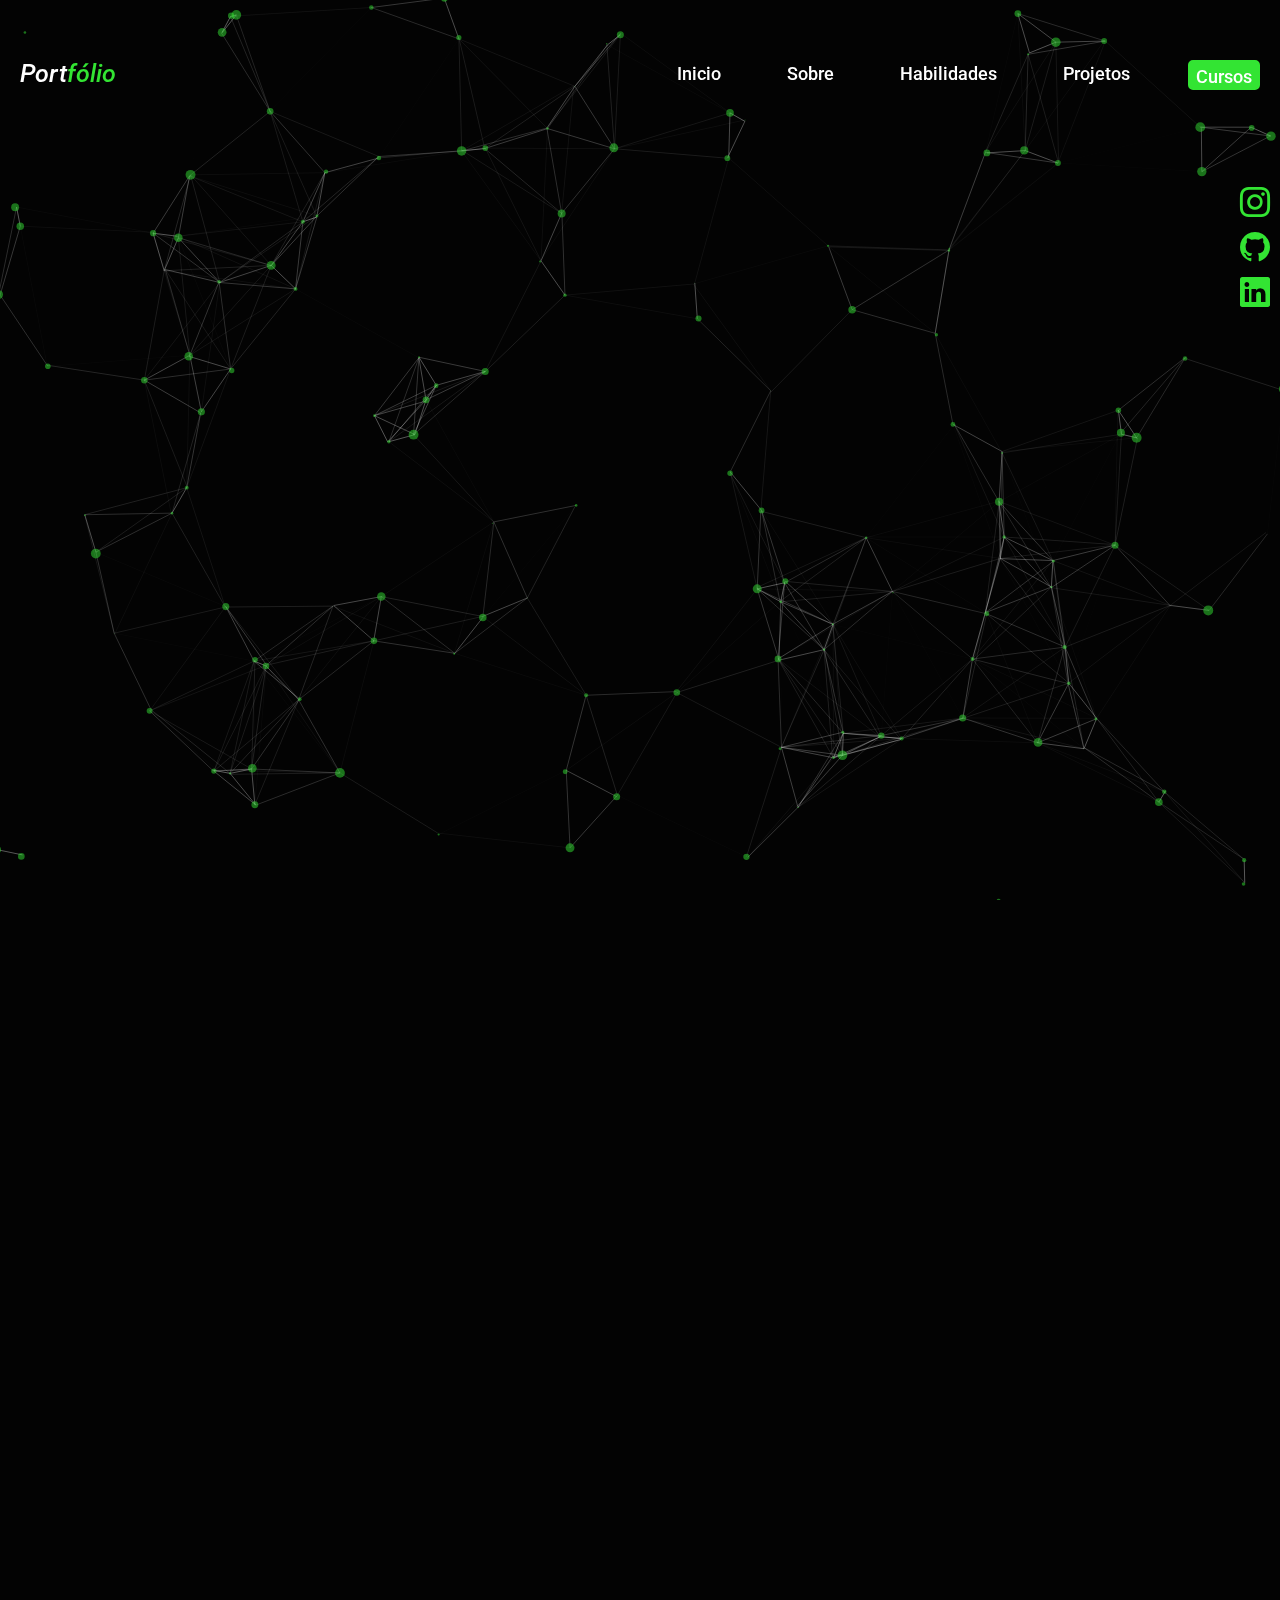
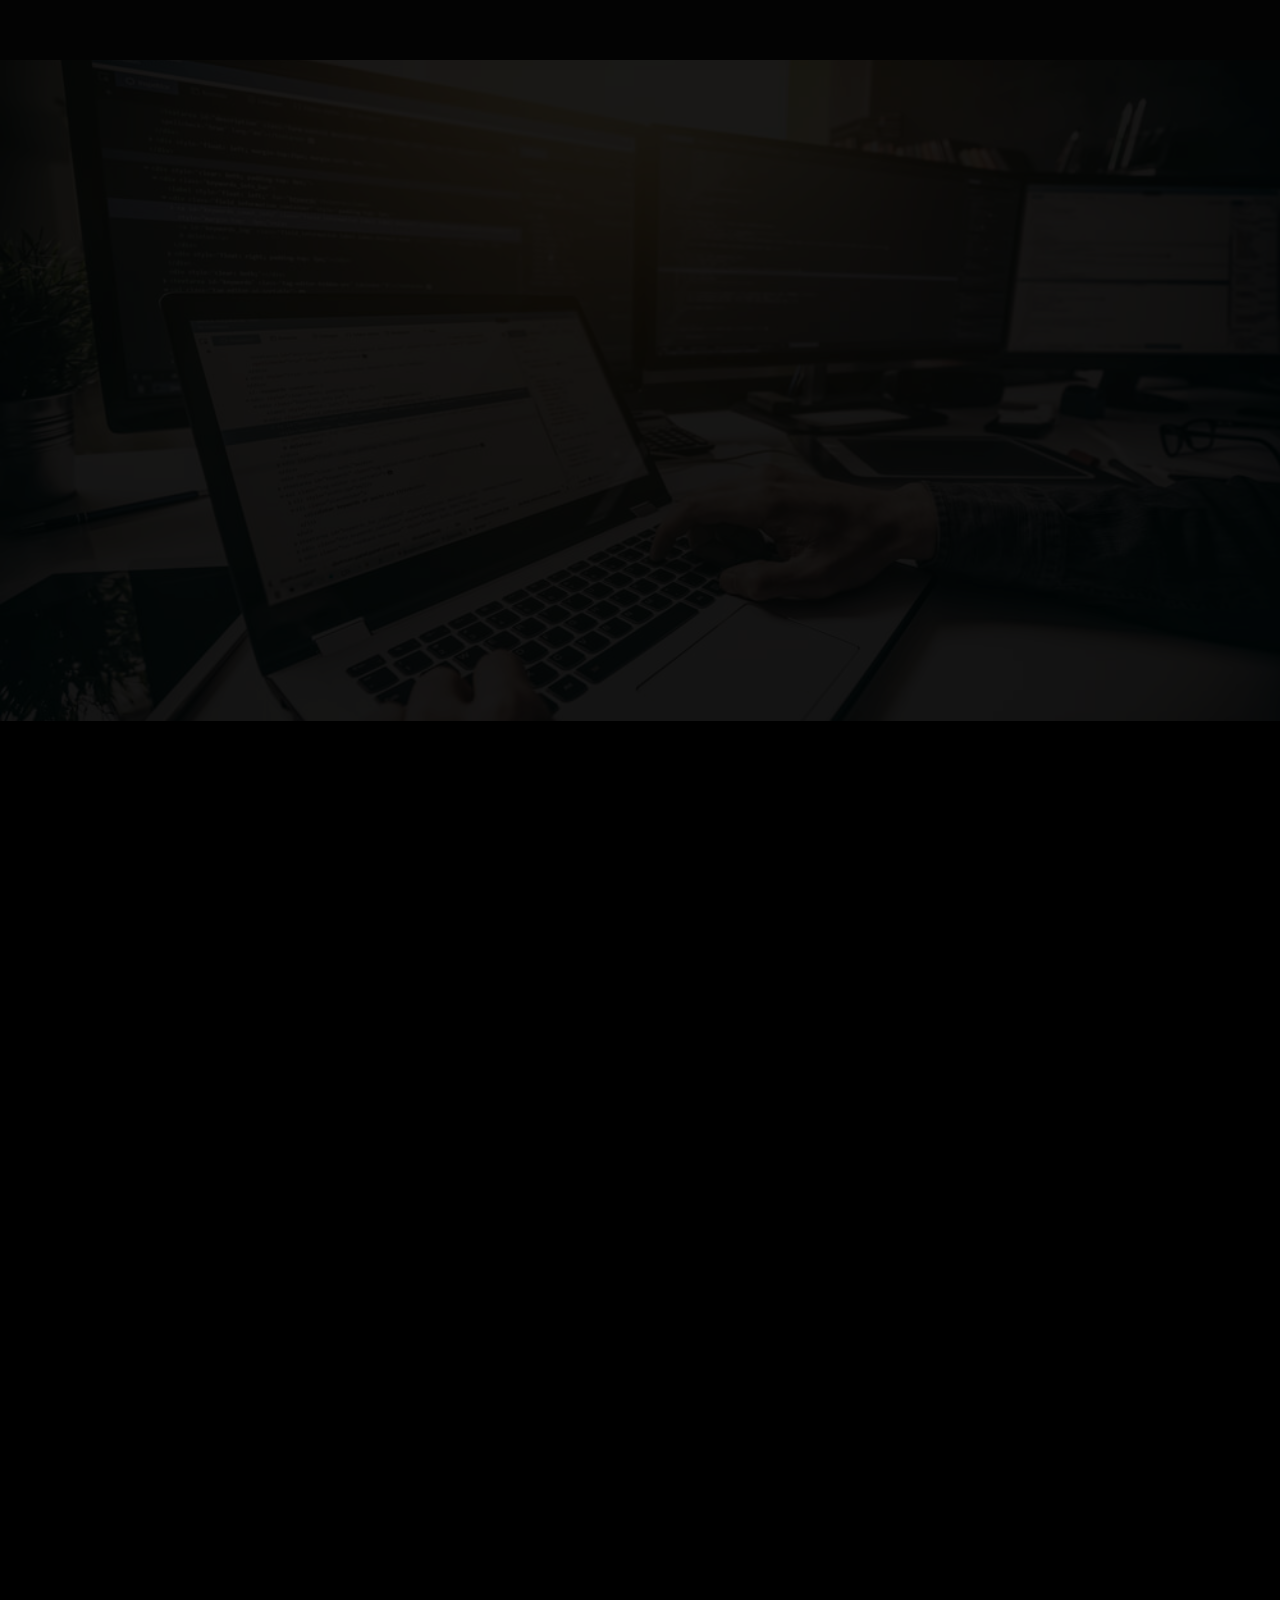
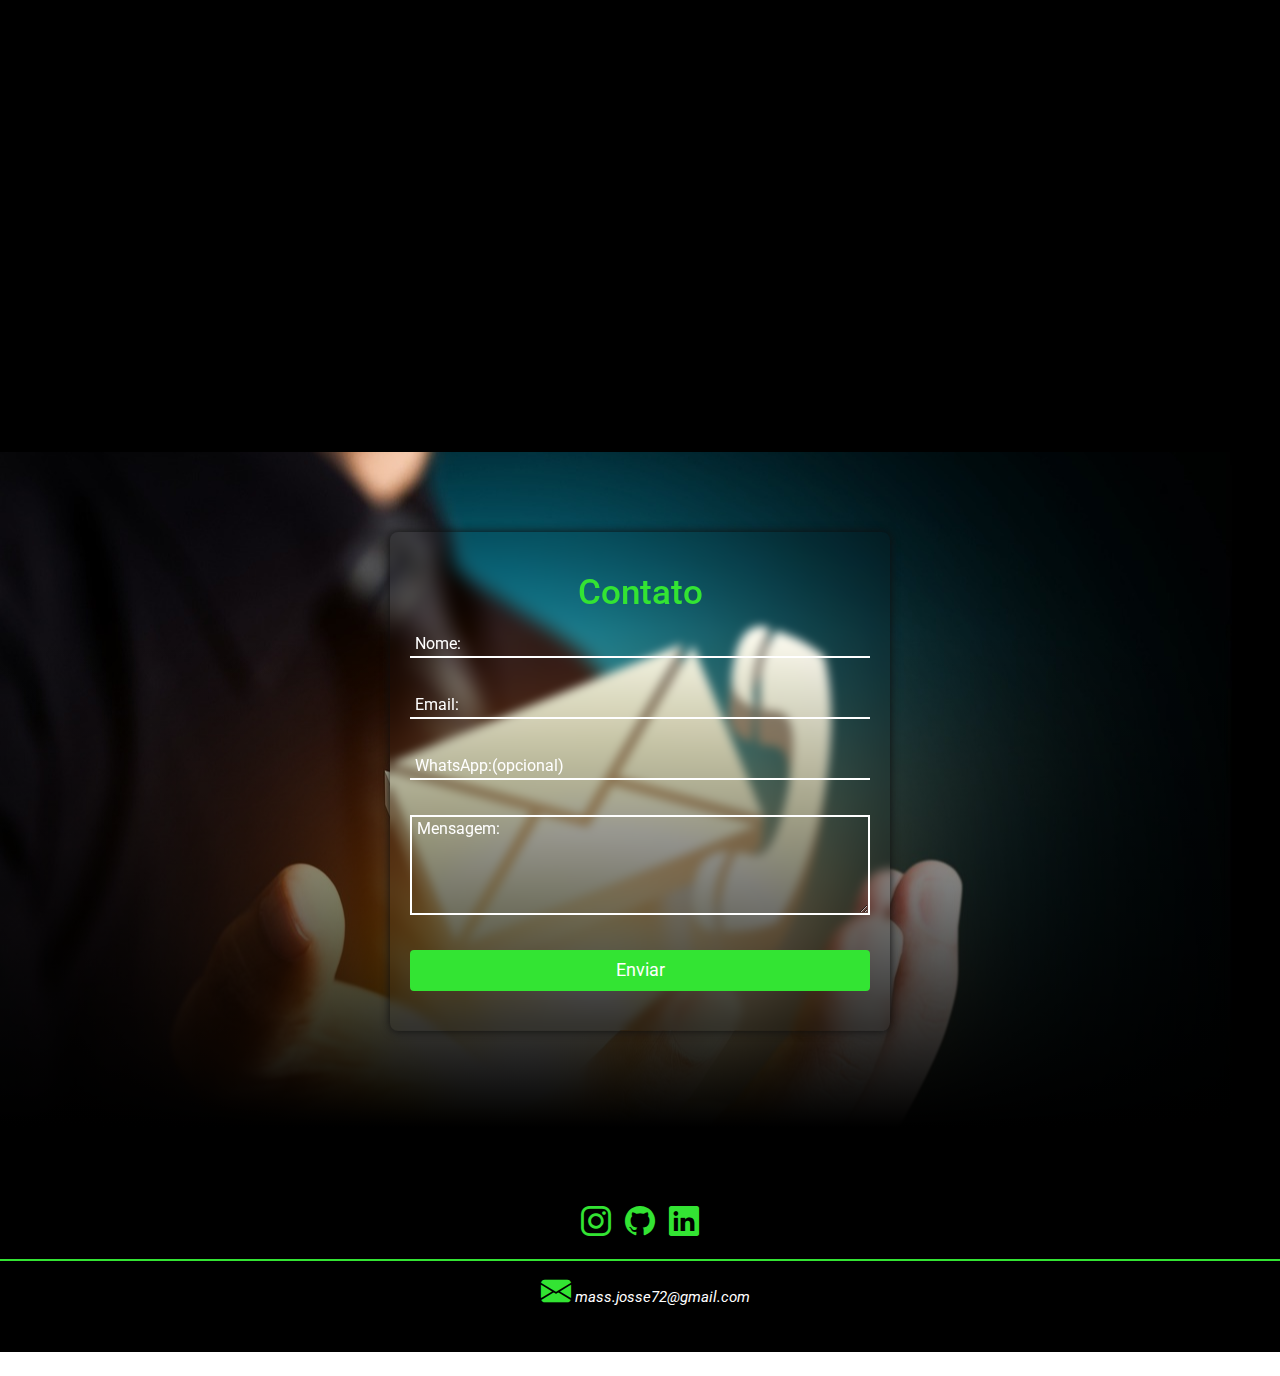
==== commit fe91a005: "curriculo atualizado" ====
--- a/index.html
+++ b/index.html
@@ -91,7 +91,7 @@
                     
                 </div>
                 <div class="carta ">
-                    <a class="link-a" href="pdf/currículo-atualizado.pdf" target="_blank"><button class="btn-tds">Currículo <i class="fa-regular fa-circle-down"></i></button></a>
+                    <a class="link-a" href="pdf/currículo.pdf" target="_blank"><button class="btn-tds">Currículo <i class="fa-regular fa-circle-down"></i></button></a>
 
                     <a class="link-a contato-botao" href="#contato"><button class="btn-tds">Contato<i class="fa-solid fa-address-card"></i></button></a>
 
--- a/_css/stilo.css
+++ b/_css/stilo.css
@@ -268,12 +268,14 @@
     justify-content: center;
     gap: 10px;
     cursor: pointer;
-    box-shadow: 0 0 6px white;
     border-radius: 8px;
     transition: 0.5s;
+    box-shadow: 0 0 6px white;    
+    background-color: #1f1e1e;
 }
 .skils .icons:hover{
     transform: scale(1.1);
+    box-shadow: 0 0 10px white;
 }
 .habilidades h2{
     text-align: center;
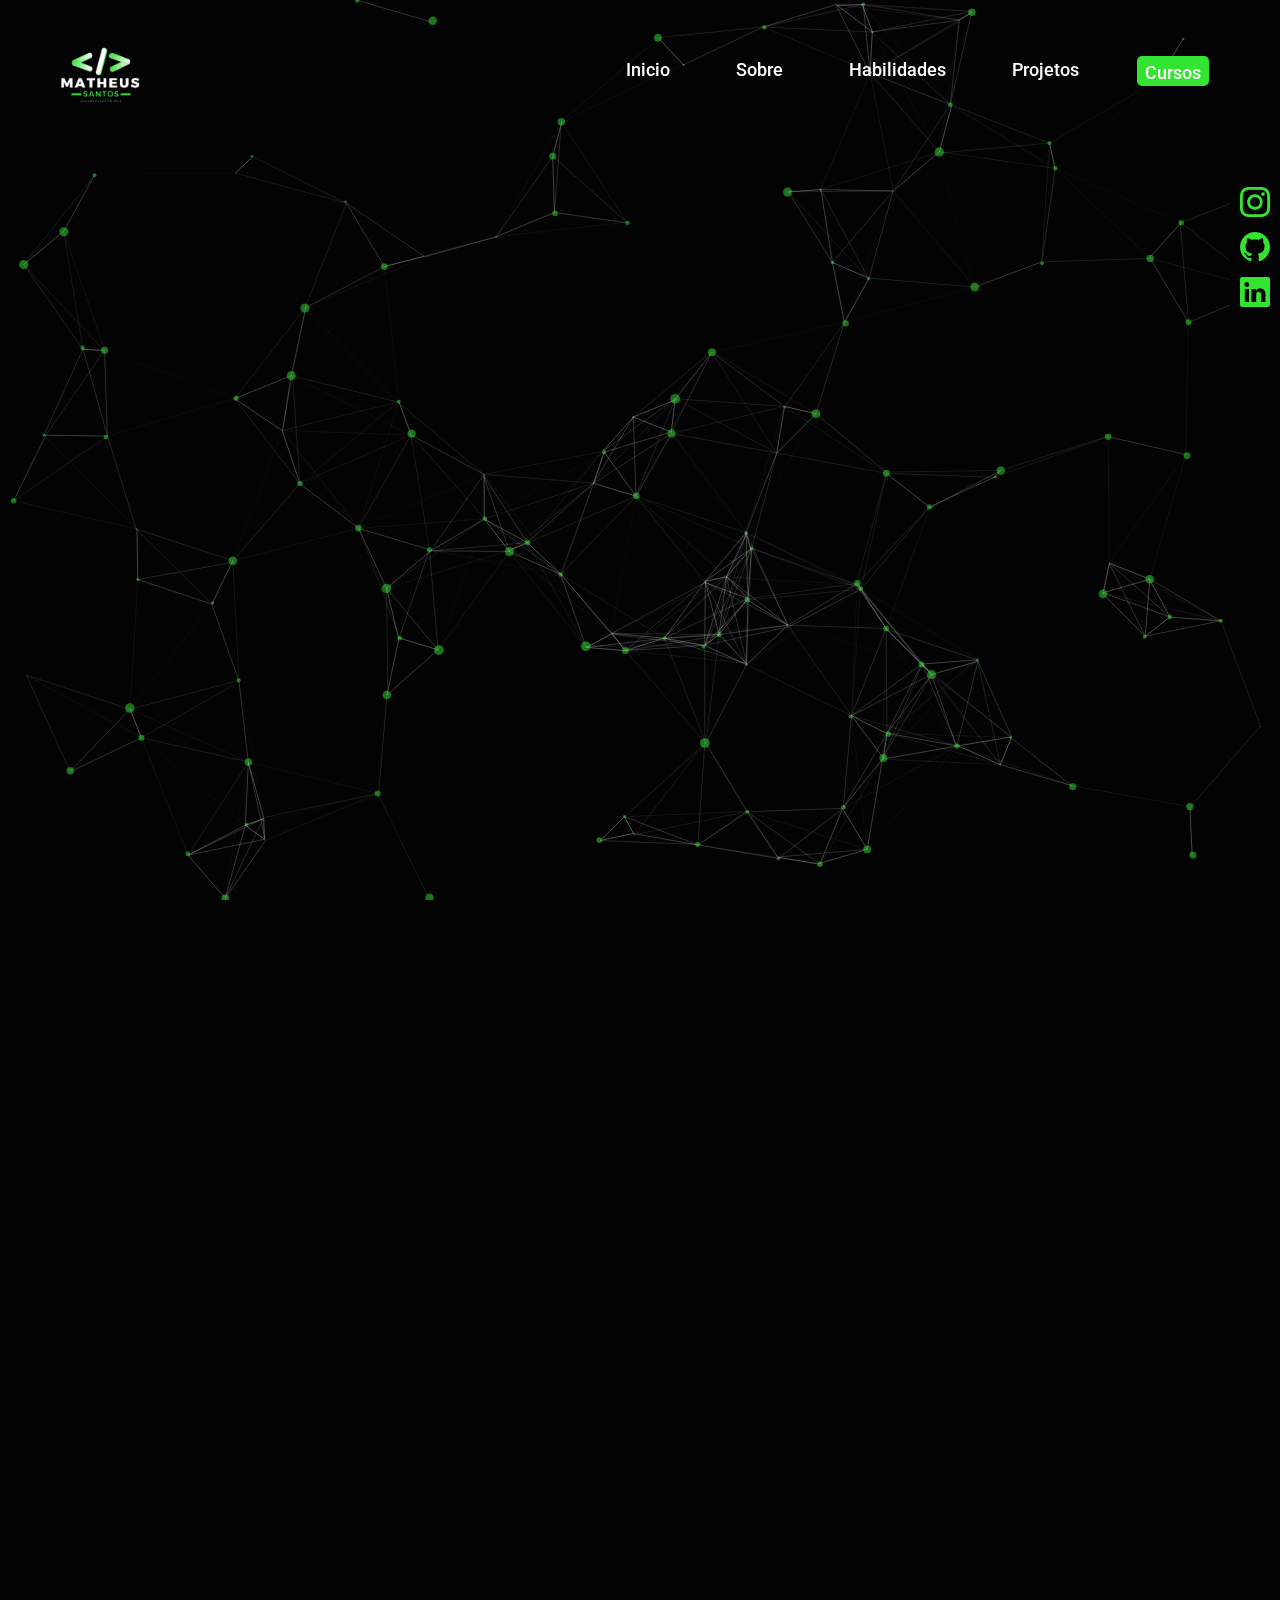
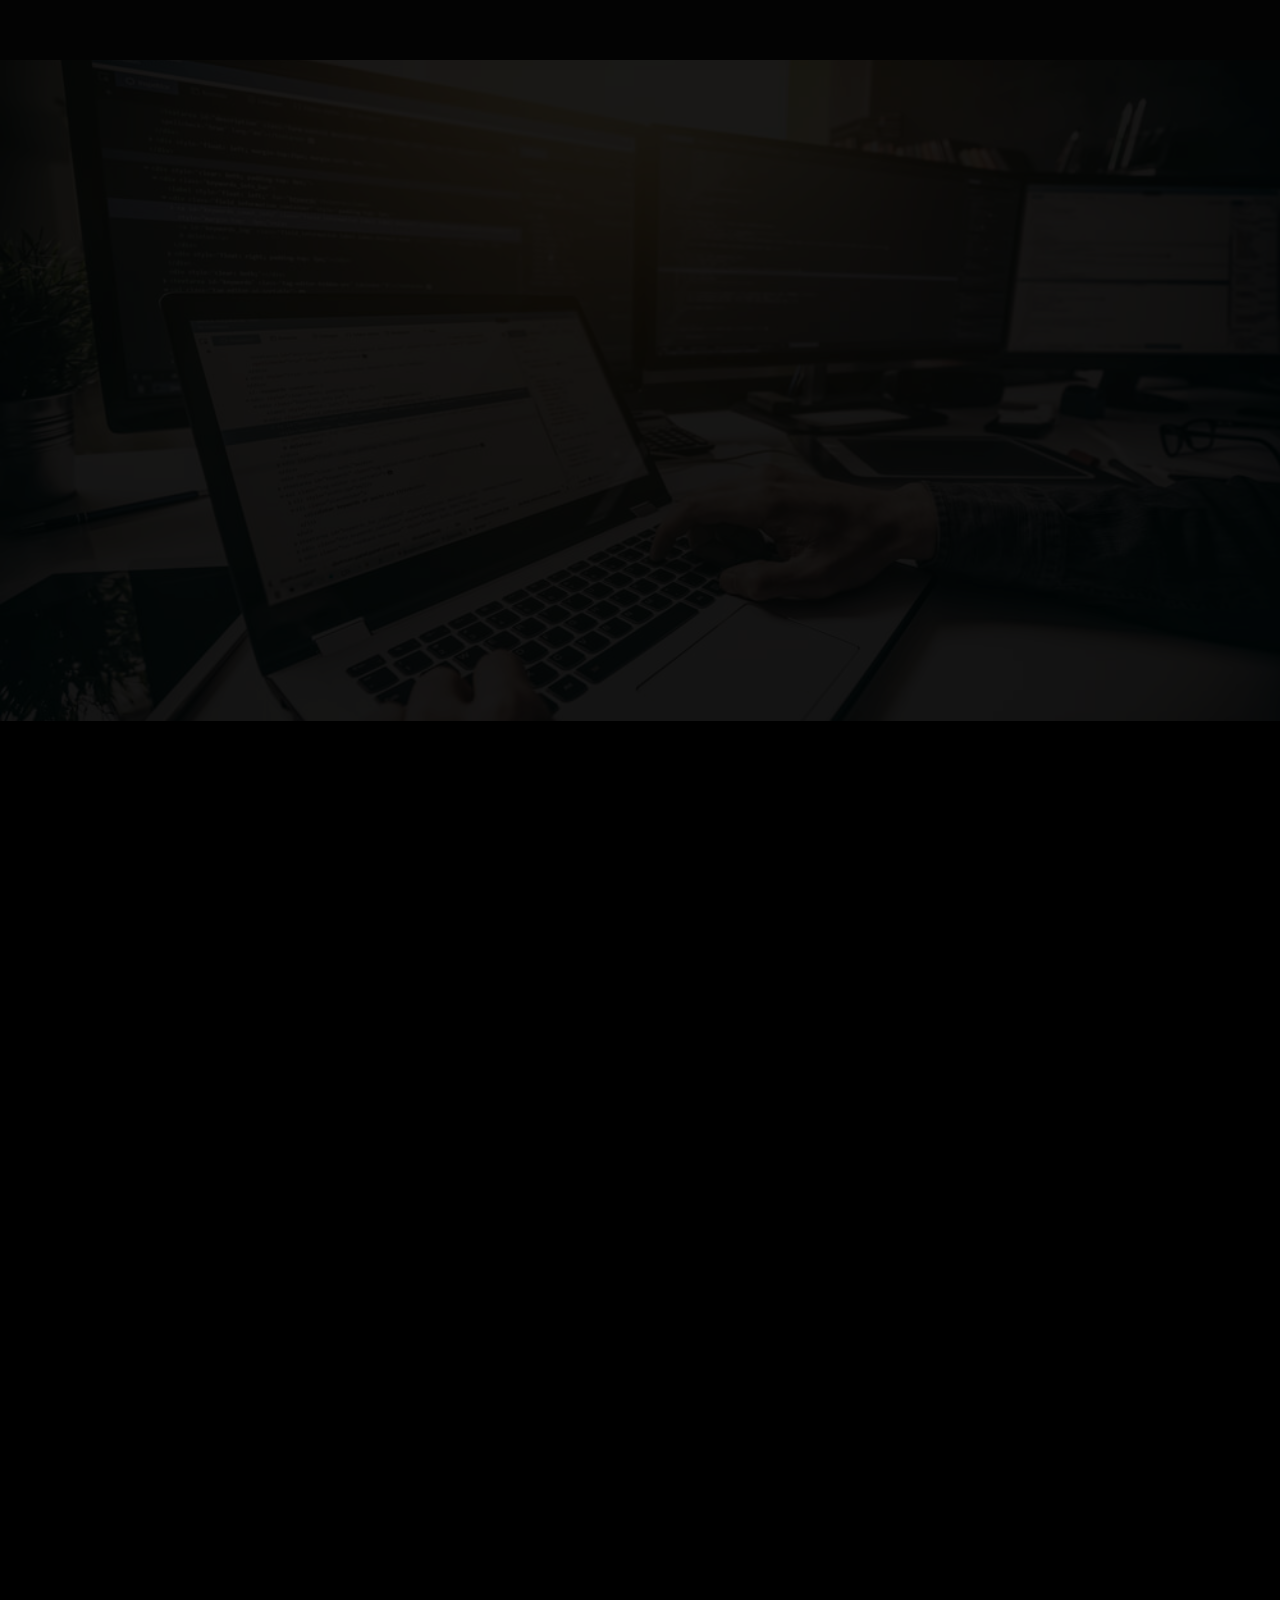
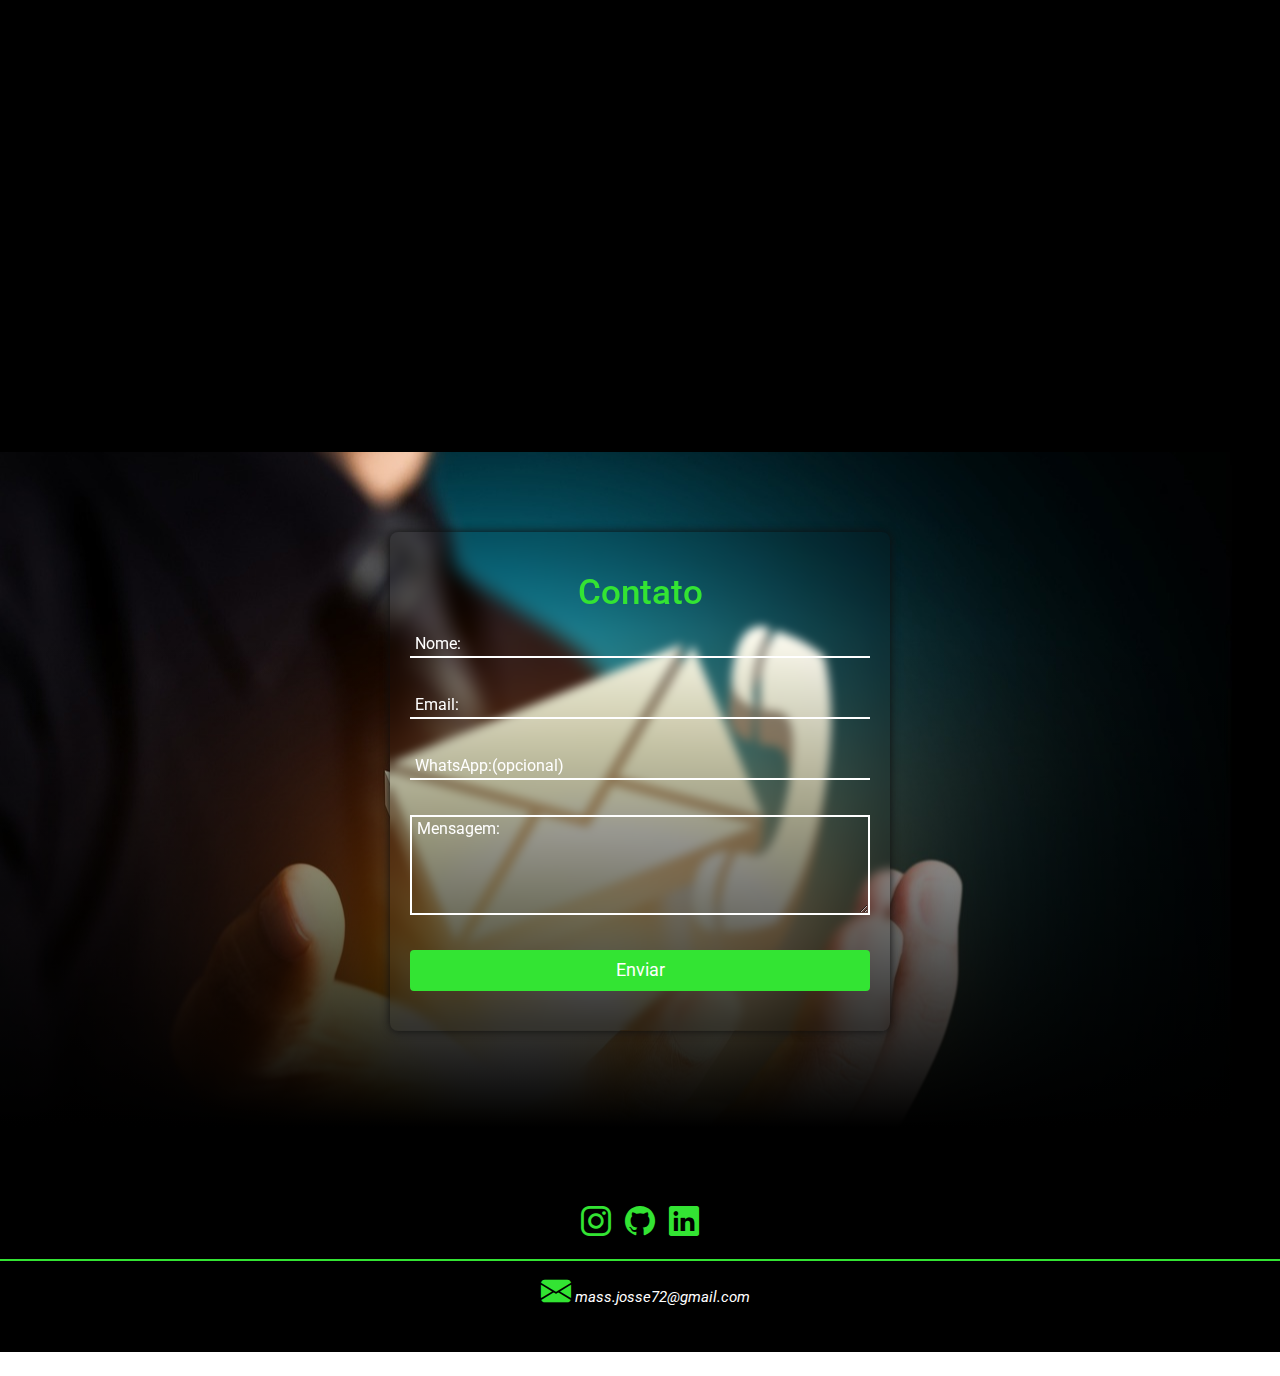
==== commit 32ffbf79: "logo atualizado" ====
--- a/index.html
+++ b/index.html
@@ -40,39 +40,39 @@
 <body>
     <header>
         <div id="header" class="container-nav">
-            <div class="flex ">
-                <div class="texto">
-                    <a href="index.html">
-                        <p>Port<span>fólio</span></p>
-                    </a>
-                </div>
-                <nav>
-                    <ul class="container-paragrafo">
-                        <li class="diferenca"><a href="#">Inicio</a></li>
-                        <li class="diferenca "><a href="#sobre">Sobre</a></li>
-                        <li class="diferenca "><a href="#habilidades">Habilidades</a></li>
-                        <li class="diferenca "><a href="#projetos">Projetos</a></li>
-                        <a  href="cursos/index.html"><button class="botao-nav">Cursos</button></a>
+        
+            <div class="texto">
+                <a href="index.html">
+                    <img src="Imagens/logoms.png" alt="logo">
+                </a>
+            </div>
+            <nav>
+                <ul class="container-paragrafo">
+                    <li class="diferenca"><a href="#">Inicio</a></li>
+                    <li class="diferenca "><a href="#sobre">Sobre</a></li>
+                    <li class="diferenca "><a href="#habilidades">Habilidades</a></li>
+                    <li class="diferenca "><a href="#projetos">Projetos</a></li>
+                    <a  href="cursos/index.html"><button class="botao-nav">Cursos</button></a>
+                </ul>
+
+                <div class="mobile-menu" id="mobileMenu">
+                    <img src="Imagens/logoms.png" alt="logo">
+                    <ul class="nav-links-mobile" id="menu-item">
+                       
+                        <li><a href="#" >Inicio</a></li>
+                        <li><a href="#sobre">Sobre</a></li>
+                        <li><a href="#habilidades">Habilidades</a></li>
+                        <li><a href="#projetos">Projetos</a></li>
+                        <a class="nav-link-button" href="cursos/index.html"><button class="botao-nav">Cursos</button></a>
                     </ul>
-
-                    <div class="mobile-menu" id="mobileMenu">
-
-                        <ul class="nav-links-mobile" id="menu-item">
-                            <h2>Matheus<span>Santos</span></h2>
-                            <li><a href="#" >Inicio</a></li>
-                            <li><a href="#sobre">Sobre</a></li>
-                            <li><a href="#habilidades">Habilidades</a></li>
-                            <li><a href="#projetos">Projetos</a></li>
-                            <a class="nav-link-button" href="cursos/index.html"><button class="botao-nav">Cursos</button></a>
-                        </ul>
-                    </div>
-                    <button class="hamberger" id="hambergeButton" onclick="this.classList.toggle('ativar')">
-                        <span class="linha"></span>
-                        <span class="linha"></span>
-                        <span class="linha"></span>
-                    </button>
-                </nav>
-            </div>
+                </div>
+                <button class="hamberger" id="hambergeButton" onclick="this.classList.toggle('ativar')">
+                    <span class="linha"></span>
+                    <span class="linha"></span>
+                    <span class="linha"></span>
+                </button>
+            </nav>
+        
 
         </div>
 
--- a/_css/navegacao.css
+++ b/_css/navegacao.css
@@ -52,15 +52,20 @@
 header .container-nav{
     position: fixed;
     width: 100%;
-    padding: 50px 0;
     z-index: 5;
     background-color: transparent;
     transition: 0.8s;
+    height: 150px;
+    display: flex;
+    justify-content: space-between;
+    align-items: center;
+    padding: 0 4%;
+
 }
 .container-nav.rolagem{
     backdrop-filter: blur(30px);
-    padding: 20px 0;
     padding-bottom: 5px;
+    height: 100px;
 }
 
 
@@ -139,6 +144,9 @@
 
 .texto a{
     text-decoration: none;
+}
+.texto img{
+    width: 100px;
 }
 .texto p span{
     color: var(--cor-primary);
@@ -179,6 +187,7 @@
     display: flex;
     flex-direction: column;
     text-align: center;
+    justify-content: center;
     gap: 1.2rem;
     width: 50%;
     list-style: none;
@@ -186,9 +195,8 @@
     margin: 0 auto;
 }
 
-.nav-links-mobile h2{
-    font-size: 1.9rem;
-    margin-bottom: -5px;
+.mobile-menu img{
+    width: 150px;
 }
 .nav-links-mobile h2 span{
     color: var(--cor-primary);
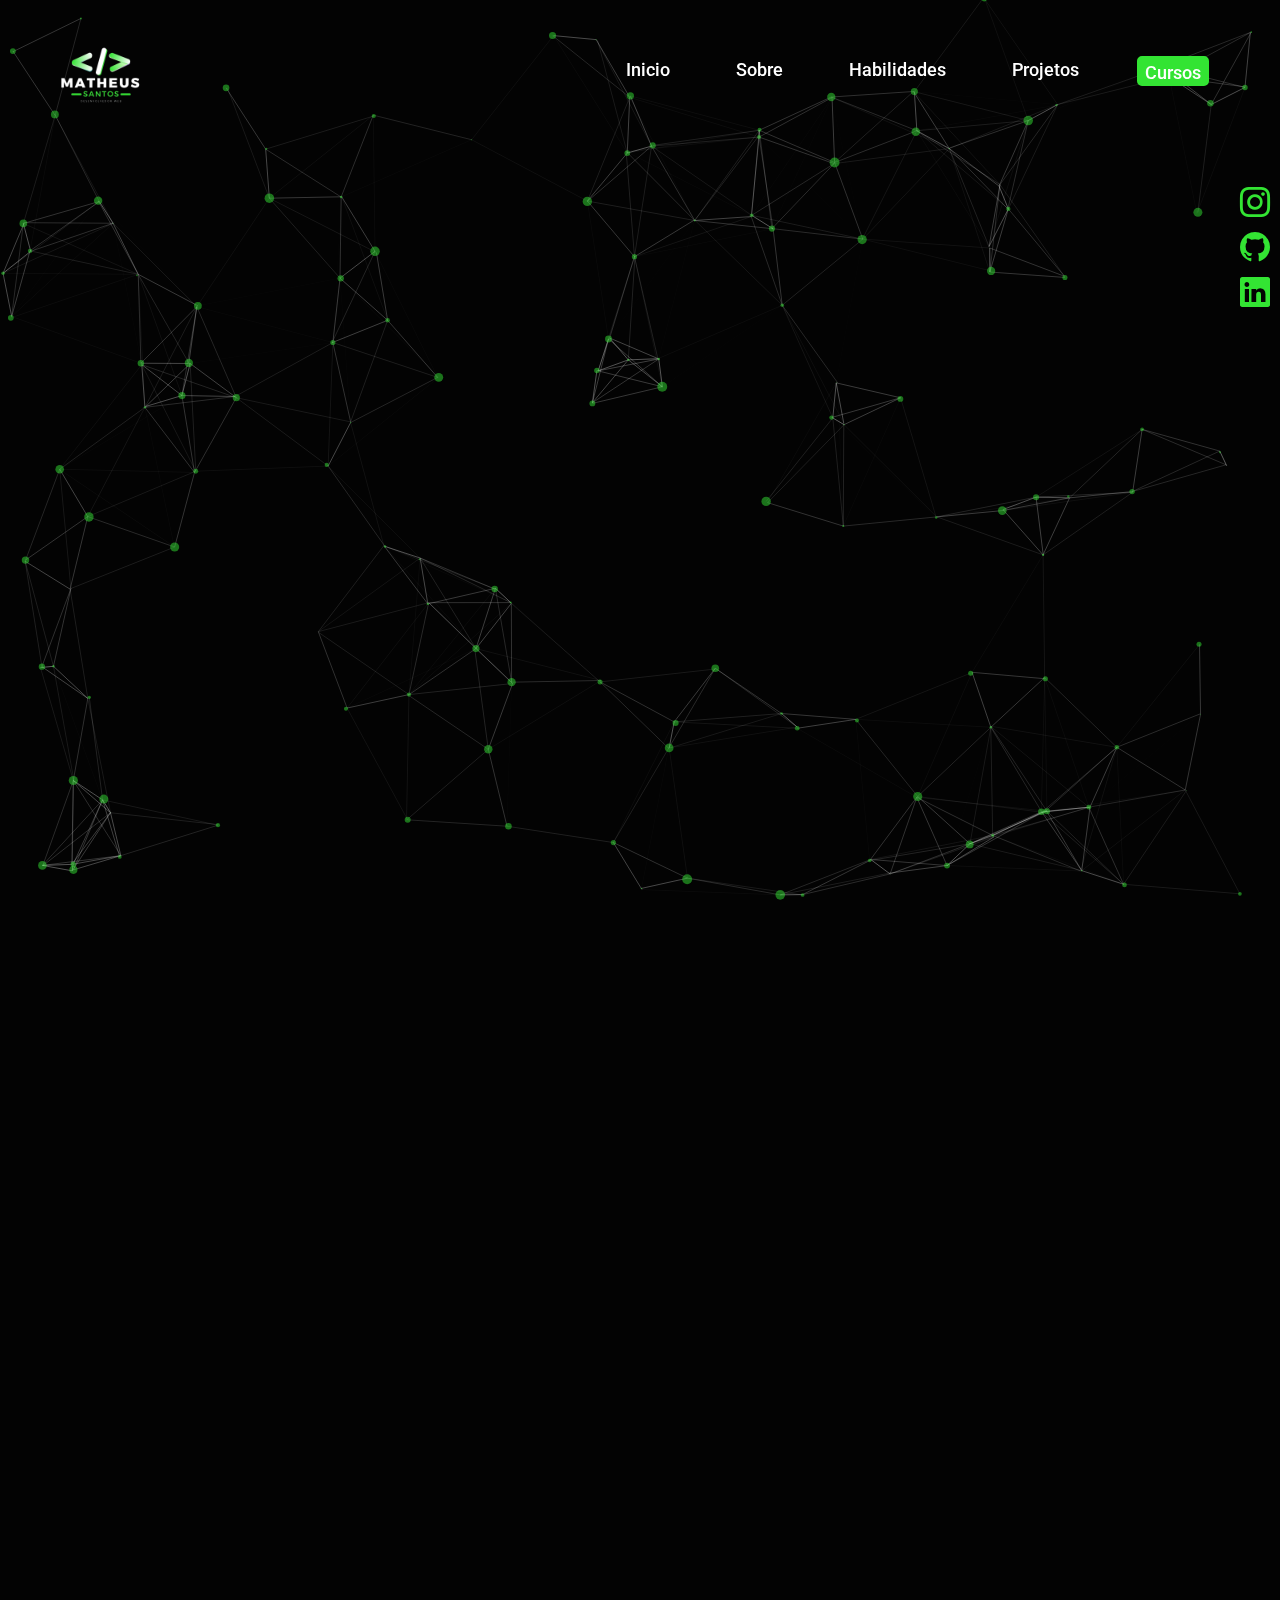
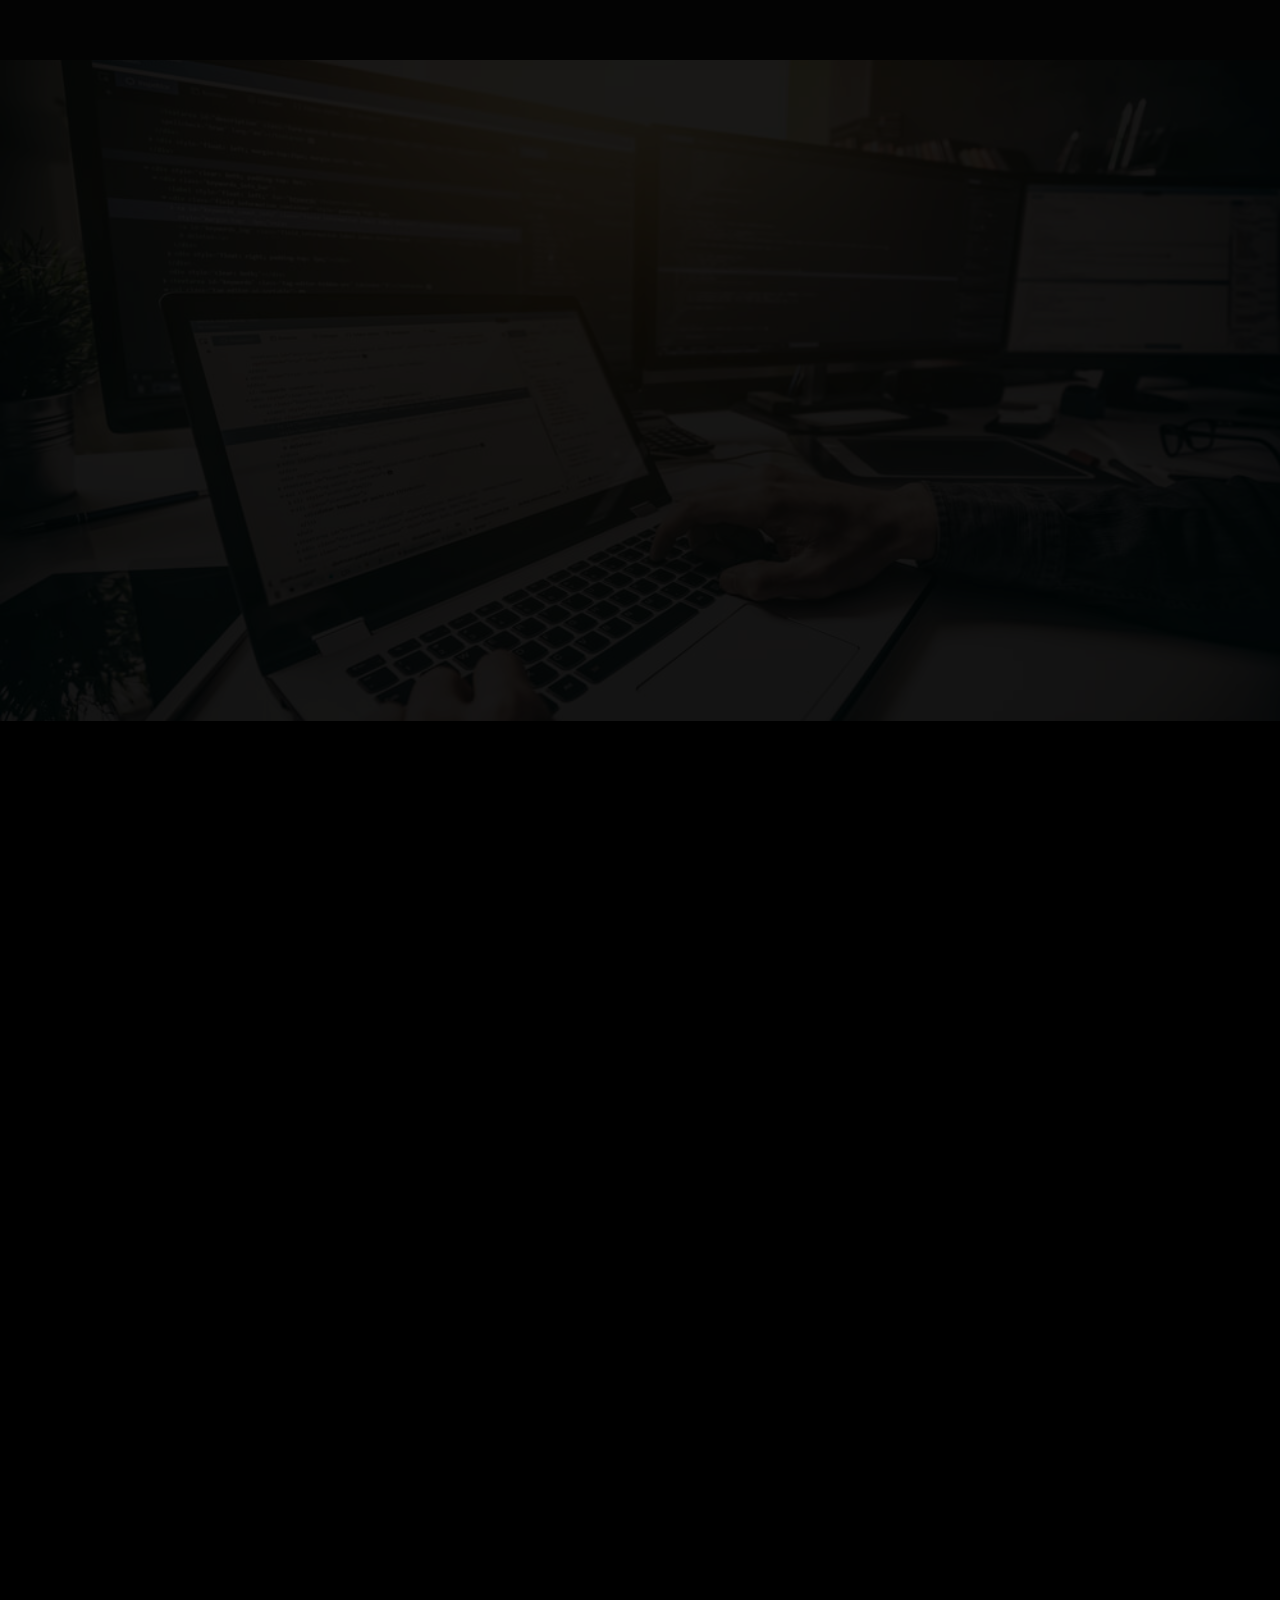
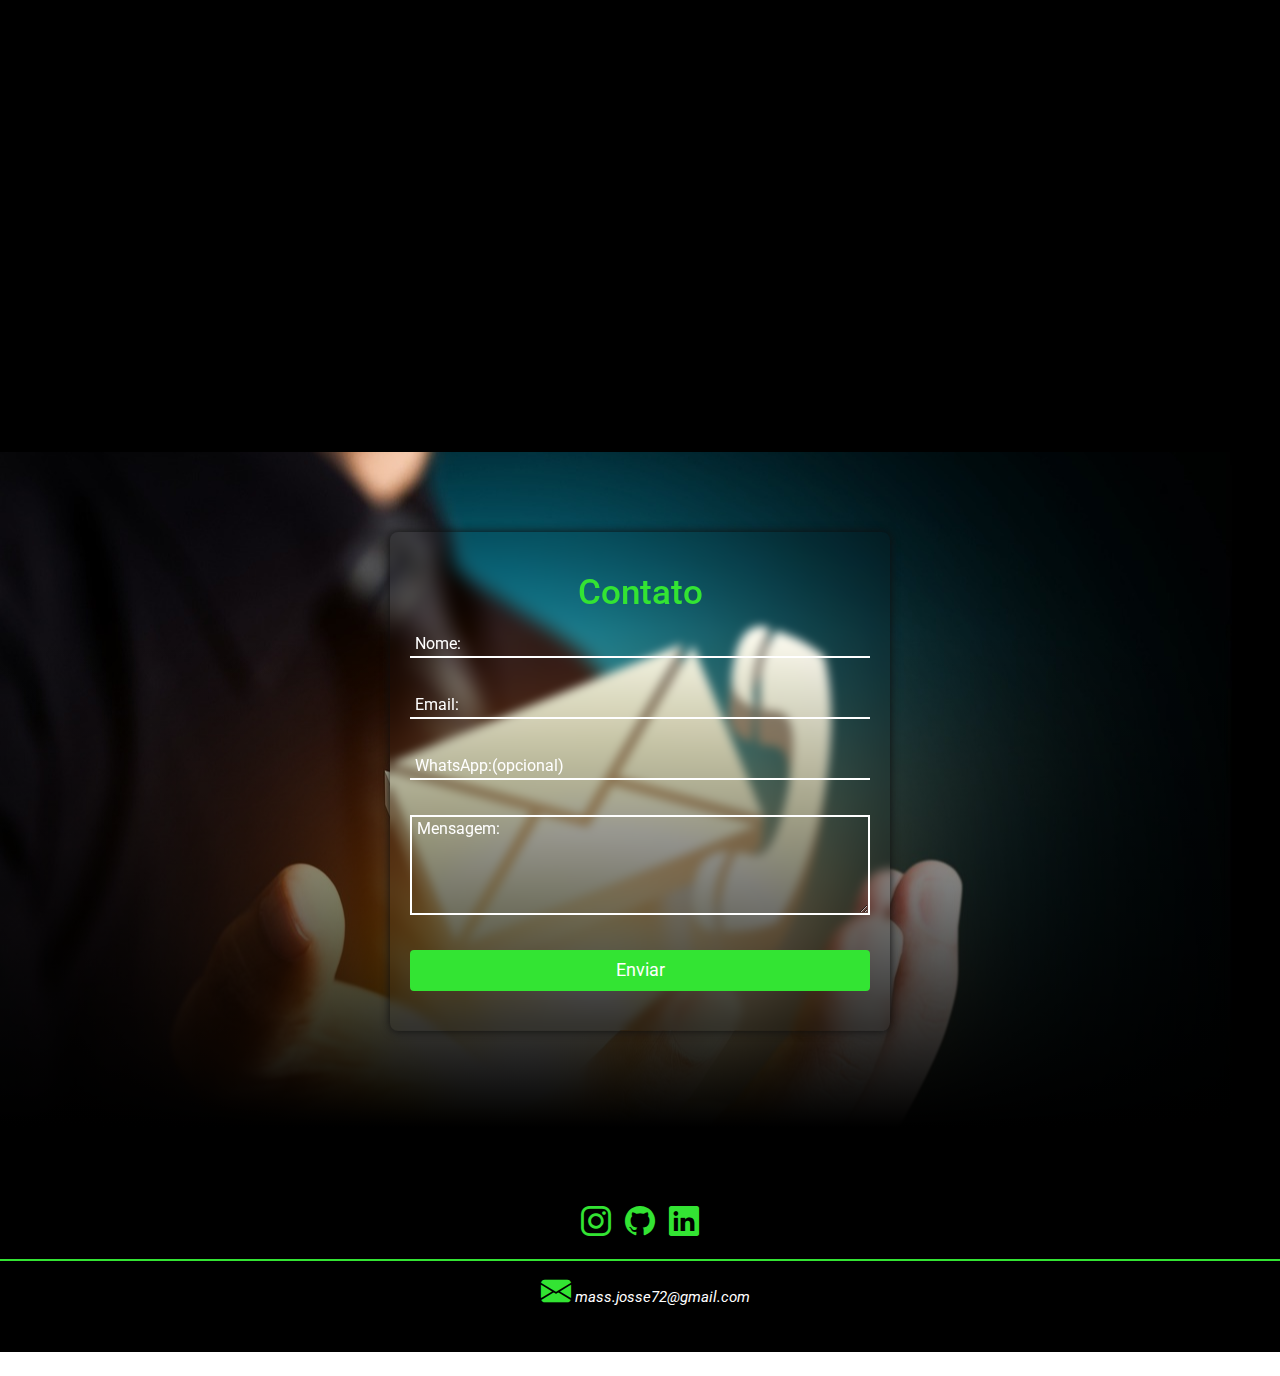
==== commit 88d97f7c: "atualizando curriculo" ====
--- a/index.html
+++ b/index.html
@@ -91,7 +91,7 @@
                     
                 </div>
                 <div class="carta ">
-                    <a class="link-a" href="pdf/currículo.pdf" target="_blank"><button class="btn-tds">Currículo <i class="fa-regular fa-circle-down"></i></button></a>
+                    <a class="link-a" href="pdf/currículo2025.pdf" target="_blank"><button class="btn-tds">Currículo <i class="fa-regular fa-circle-down"></i></button></a>
 
                     <a class="link-a contato-botao" href="#contato"><button class="btn-tds">Contato<i class="fa-solid fa-address-card"></i></button></a>
 
--- a/_css/stilo.css
+++ b/_css/stilo.css
@@ -76,6 +76,7 @@
 }
 ::-webkit-scrollbar{
     background-color:white;
+    width: 5px;
 }
 ::-webkit-scrollbar-thumb{
     background-color: var(--cor-primary);
